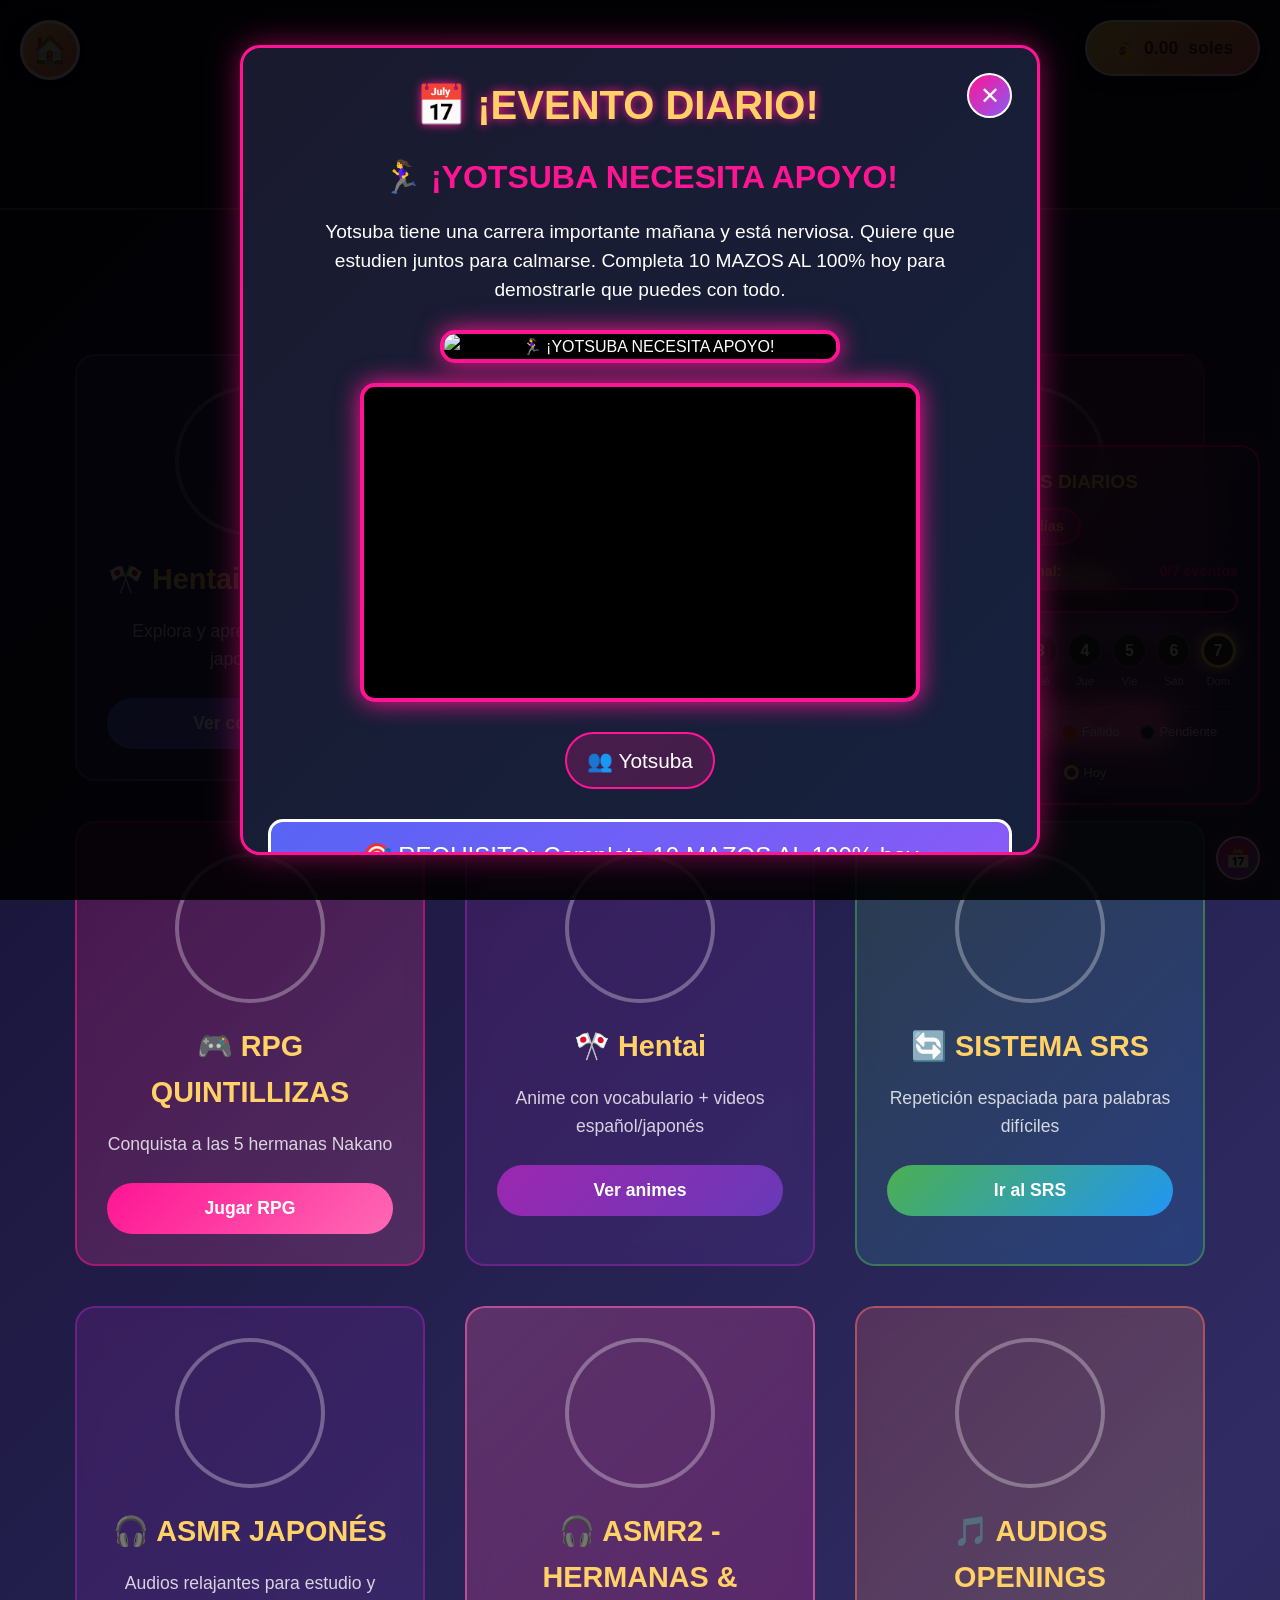
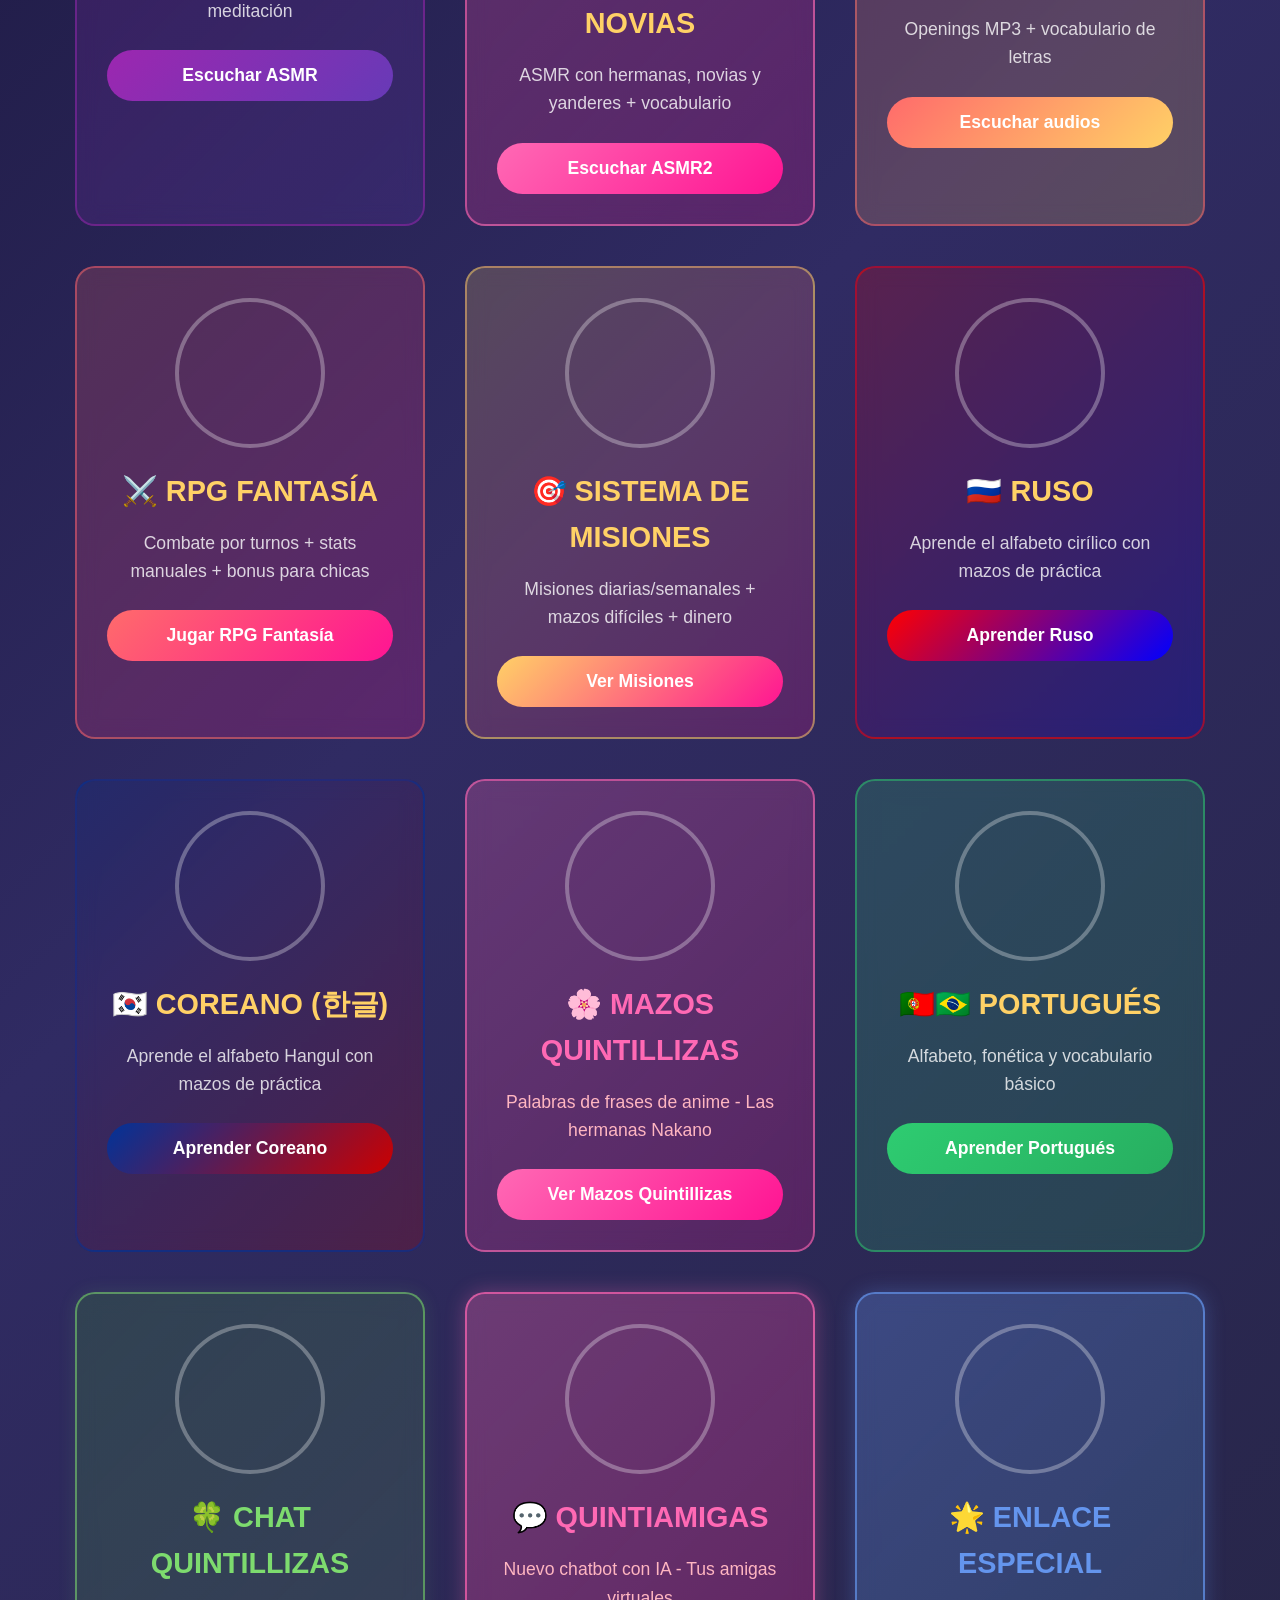
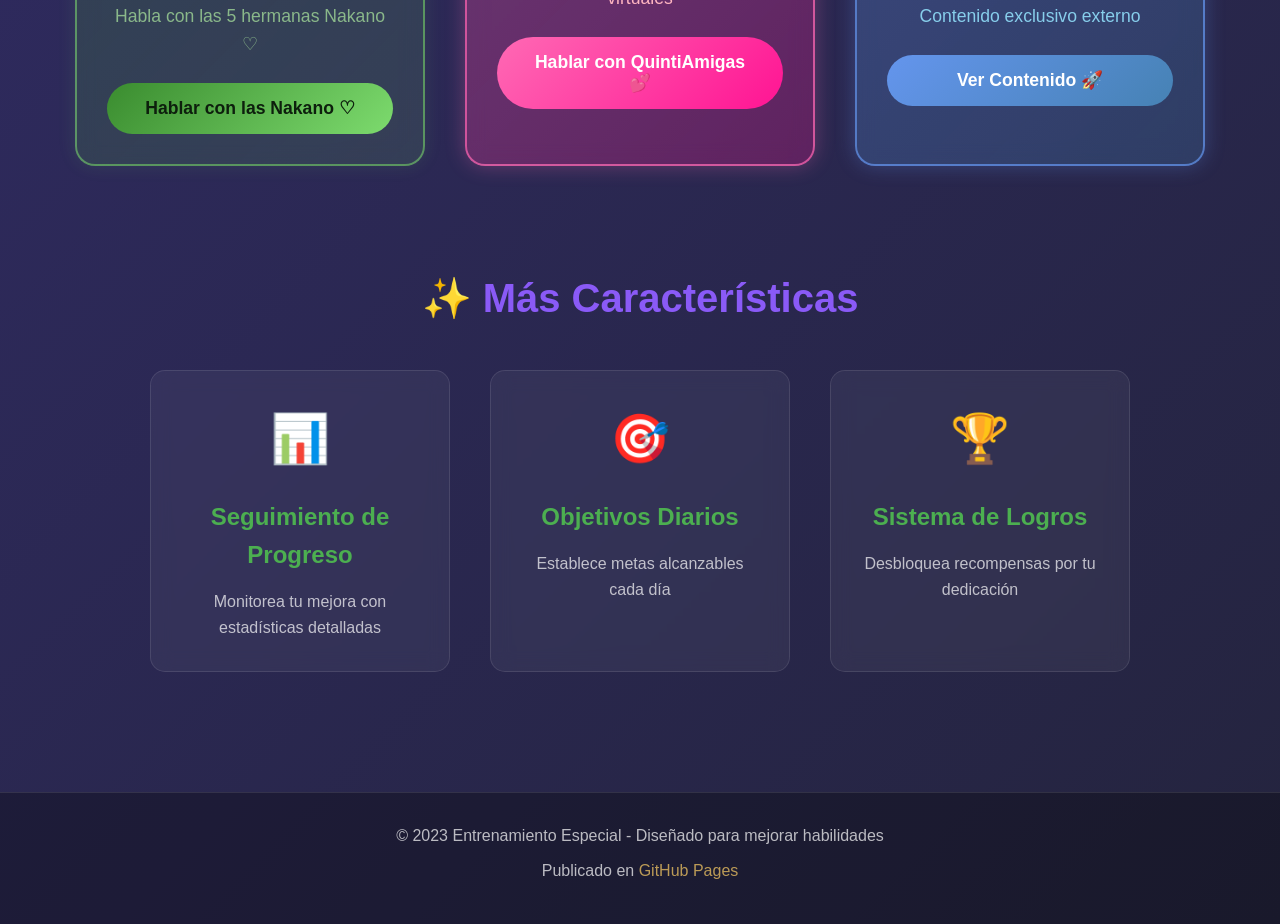
==== index.html @ b08937a0 "Agregar script galeria_data_44.js" ====
<!DOCTYPE html>
<html lang="es">
<head>
    <meta charset="UTF-8">
    <meta name="viewport" content="width=device-width, initial-scale=1.0">
    <title>QuintiCulonas</title>
    <link rel="stylesheet" href="1_style.css">
    <link rel="icon" href="data:image/svg+xml,<svg xmlns=%22http://www.w3.org/2000/svg%22 viewBox=%220 0 100 100%22><text y=%22.9em%22 font-size=%2290%22>🔥</text></svg>">
</head>

<body>
    <button id="boton-casa" class="btn-casa" onclick="volverAlInicio()" title="Volver al inicio">
        🏠
    </button>

    <header class="header">
        <h1>🔥 Quinti Culonas</h1>
        <p>Mejora tus habilidades con estas herramientas de práctica</p>
    </header>

    <section class="especial-section">
        <h2>📄 ENTRENAMIENTO ESPECIAL</h2>

        <div class="card-container">
            <!-- CARD 1 - MANGAS -->
            <div class="card card-blue" id="manga-card">
                <div class="card-img" style="background-image: url('https://pbs.twimg.com/media/G9QVihtbMAABMJl?format=jpg&name=small')"></div>
                <h3>🎌 Hentais doujinshi</h3>
                <p>Explora y aprende con cómics japoneses</p>
                <button class="card-button" onclick="cargarPaginaMangas()">Ver colección</button>
            </div>

            <!-- CARD 2 - VIDEOS -->
            <div class="card card-green">
                <div class="card-img" style="background-image: url('https://pbs.twimg.com/media/G7wkBDjWEAAPM8B?format=png&name=900x900')"></div>
                <h3>🎬 Porno</h3>
                <p>Google Drive con timestamps interactivos</p>
                <button class="card-button" onclick="cargarPaginaVideos()">Ver videos</button>
            </div>

            <!-- CARD 8 - GALERÍA -->
            <div class="card card-blue" style="background: linear-gradient(135deg, rgba(255, 20, 147, 0.2), rgba(255, 105, 180, 0.2)); border-color: rgba(255, 20, 147, 0.5);">
                <div class="card-img" style="background-image: url('https://pbs.twimg.com/media/G7fxbA5WsAAMcky?format=png&name=900x900')"></div>
                <h3>🖼️ GALERÍA</h3>
                <p>Colección de imágenes organizadas en galerías</p>
                <button class="card-button" style="background: linear-gradient(135deg, #FF1493, #FF69B4);" onclick="cargarPaginaGaleria()">
                    Ver Galerías
                </button>
            </div>

            <!-- CARD 6 - RPG QUINTILLIZAS -->
            <div class="card card-purple" style="background: linear-gradient(135deg, rgba(255, 20, 147, 0.2), rgba(255, 105, 180, 0.2)); border-color: rgba(255, 20, 147, 0.5);">
                <div class="card-img" style="background-image: url('https://images.unsplash.com/photo-1518709268805-4e9042af2176?w=400&h=400&fit=crop')"></div>
                <h3>🎮 RPG QUINTILLIZAS</h3>
                <p>Conquista a las 5 hermanas Nakano</p>
                <button class="card-button" style="background: linear-gradient(135deg, #FF1493, #FF69B4);" onclick="cargarPaginaRPG()">
                    Jugar RPG
                </button>
            </div>

            <!-- CARD 3 - ANIMES -->
            <div class="card card-purple">
                <div class="card-img" style="background-image: url('https://encrypted-tbn0.gstatic.com/images?q=tbn:ANd9GcQlyn5Y6nBQZXZj-90MIbqhFlNdbzNBrKR_pg&s')"></div>
                <h3>🎌 Hentai</h3>
                <p>Anime con vocabulario + videos español/japonés</p>
                <button class="card-button" onclick="cargarPaginaAnimes()">Ver animes</button>
            </div>

            <!-- CARD 11 - SISTEMA SRS -->
            <div class="card card-purple" style="background: linear-gradient(135deg, rgba(76, 175, 80, 0.2), rgba(33, 150, 243, 0.2)); border-color: rgba(76, 175, 80, 0.5);">
                <div class="card-img" style="background-image: url('https://images.unsplash.com/photo-1516321318423-f06f85e504b3?w=400&h=400&fit=crop')"></div>
                <h3>🔄 SISTEMA SRS</h3>
                <p>Repetición espaciada para palabras difíciles</p>
                <button class="card-button" style="background: linear-gradient(135deg, #4CAF50, #2196F3);" onclick="cargarPaginaSRS()">
                    Ir al SRS
                </button>
            </div>

            <!-- CARD 5 - ASMR ORIGINAL -->
            <div class="card card-purple" style="background: linear-gradient(135deg, rgba(156, 39, 176, 0.2), rgba(103, 58, 183, 0.2)); border-color: rgba(156, 39, 176, 0.5);">
                <div class="card-img" style="background-image: url('https://pbs.twimg.com/media/G_CpDeXXAAAoqV5?format=png&name=small')"></div>
                <h3>🎧 ASMR JAPONÉS</h3>
                <p>Audios relajantes para estudio y meditación</p>
                <button class="card-button" style="background: linear-gradient(135deg, #9C27B0, #673AB7);" onclick="cargarPaginaASMR()">
                    Escuchar ASMR
                </button>
            </div>

            <!-- ★ CARD NUEVA - ASMR2 (Hermanas/Novias) ★ -->
            <div class="card card-purple" style="background: linear-gradient(135deg, rgba(255, 105, 180, 0.25), rgba(255, 20, 147, 0.2)); border-color: rgba(255, 105, 180, 0.6);">
                <div class="card-img" style="background-image: url('https://pbs.twimg.com/media/G_CpDeXXAAAoqV5?format=png&name=small')"></div>
                <h3>🎧 ASMR2 - HERMANAS & NOVIAS</h3>
                <p>ASMR con hermanas, novias y yanderes + vocabulario</p>
                <button class="card-button" style="background: linear-gradient(135deg, #FF69B4, #FF1493);" onclick="cargarPaginaASMR2()">
                    Escuchar ASMR2
                </button>
            </div>

            <!-- CARD 4 - AUDIOS -->
            <div class="card card-green" style="background: linear-gradient(135deg, rgba(255, 107, 107, 0.2), rgba(255, 209, 102, 0.2)); border-color: rgba(255, 107, 107, 0.5);">
                <div class="card-img" style="background-image: url('https://culturageek.com.ar/wp-content/uploads/2024/07/Openings-de-anime-culturageek.com_.ar_-scaled.webp')"></div>
                <h3>🎵 AUDIOS OPENINGS</h3>
                <p>Openings MP3 + vocabulario de letras</p>
                <button class="card-button" style="background: linear-gradient(135deg, #FF6B6B, #FFD166);" onclick="cargarPaginaAudios()">
                    Escuchar audios
                </button>
            </div>

            <!-- CARD 7 - RPG FANTASÍA -->
            <div class="card card-purple" style="background: linear-gradient(135deg, rgba(255, 107, 107, 0.2), rgba(255, 20, 147, 0.2)); border-color: rgba(255, 107, 107, 0.5);">
                <div class="card-img" style="background-image: url('https://images.unsplash.com/photo-1511512578047-dfb367046420?w=400&h=400&fit=crop')"></div>
                <h3>⚔️ RPG FANTASÍA</h3>
                <p>Combate por turnos + stats manuales + bonus para chicas</p>
                <button class="card-button" style="background: linear-gradient(135deg, #FF6B6B, #FF1493);" onclick="cargarPaginaFantasiaRPG()">
                    Jugar RPG Fantasía
                </button>
            </div>

            <!-- CARD 9 - MISIONES -->
            <div class="card card-green" style="background: linear-gradient(135deg, rgba(255, 209, 102, 0.2), rgba(255, 20, 147, 0.2)); border-color: rgba(255, 209, 102, 0.5);">
                <div class="card-img" style="background-image: url('https://images.unsplash.com/photo-1536922246289-88c42f957773?w=400&h=400&fit=crop')"></div>
                <h3>🎯 SISTEMA DE MISIONES</h3>
                <p>Misiones diarias/semanales + mazos difíciles + dinero</p>
                <button class="card-button" style="background: linear-gradient(135deg, #FFD166, #FF1493);" onclick="cargarPaginaMisiones()">
                    Ver Misiones
                </button>
            </div>

            <!-- CARD 10 - RUSO -->
            <div class="card card-blue" style="background: linear-gradient(135deg, rgba(255, 0, 0, 0.2), rgba(0, 0, 255, 0.2)); border-color: rgba(255, 0, 0, 0.5);">
                <div class="card-img" style="background-image: url('https://images.unsplash.com/photo-1541701494587-cb58502866ab?w=400&h=400&fit=crop&auto=format'); background-position: center;"></div>
                <h3>🇷🇺 RUSO</h3>
                <p>Aprende el alfabeto cirílico con mazos de práctica</p>
                <button class="card-button" style="background: linear-gradient(135deg, #FF0000, #0000FF);" onclick="cargarPaginaRuso()">
                    Aprender Ruso
                </button>
            </div>

            <!-- CARD 12 - COREANO -->
            <div class="card card-blue" style="background: linear-gradient(135deg, rgba(0, 51, 153, 0.2), rgba(204, 0, 0, 0.2)); border-color: rgba(0, 51, 153, 0.5);">
                <div class="card-img" style="background-image: url('https://images.unsplash.com/photo-1570197571499-166b99f54642?w=400&h=400&fit=crop&auto=format'); background-position: center;"></div>
                <h3>🇰🇷 COREANO (한글)</h3>
                <p>Aprende el alfabeto Hangul con mazos de práctica</p>
                <button class="card-button" style="background: linear-gradient(135deg, #003399, #CC0000);" onclick="cargarPaginaCoreano()">
                    Aprender Coreano
                </button>
            </div>

            <!-- CARD 13 - COREANO QUINTILLIZAS -->
            <div class="card" style="background: linear-gradient(135deg, rgba(255, 105, 180, 0.25), rgba(255, 20, 147, 0.2)); border-color: rgba(255, 105, 180, 0.6);">
                <div class="card-img" style="background-image: url('https://pbs.twimg.com/media/G_CpDeXXAAAoqV5?format=png&name=small')"></div>
                <h3 style="color: #FF69B4;">🌸 MAZOS QUINTILLIZAS</h3>
                <p style="color: #FFB6C1;">Palabras de frases de anime - Las hermanas Nakano</p>
                <button class="card-button" style="background: linear-gradient(135deg, #FF69B4, #FF1493);" onclick="cargarPaginaQuintillizasCoreano()">
                    Ver Mazos Quintillizas
                </button>
            </div>

            <!-- CARD 14 - PORTUGUÉS -->
            <div class="card card-blue" style="background: linear-gradient(135deg, rgba(46, 204, 113, 0.2), rgba(39, 174, 96, 0.2)); border-color: rgba(46, 204, 113, 0.5);">
                <div class="card-img" style="background-image: url('https://images.unsplash.com/photo-1483729558449-99ef09a8c325?w=400&h=400&fit=crop&auto=format'); background-position: center;"></div>
                <h3>🇵🇹🇧🇷 PORTUGUÉS</h3>
                <p>Alfabeto, fonética y vocabulario básico</p>
                <button class="card-button" style="background: linear-gradient(135deg, #2ECC71, #27AE60);" onclick="cargarPaginaPortugues()">
                    Aprender Portugués
                </button>
            </div>

            <!-- ★ CARD YOTSUBA CHAT ★ -->
            <div class="card" style="background: linear-gradient(135deg, rgba(58,140,47,0.25), rgba(125,219,110,0.12)); border-color: rgba(125,219,110,0.55); box-shadow: 0 0 18px rgba(125,219,110,0.12);">
                <div class="card-img" style="background-image: url('https://raw.githubusercontent.com/SORFAR123123/XDDDDDDDDDDDDDDDDDDDDXDXDXDXDXDXD18/main/imagenes/img_1773524604135.jpg'); background-size: cover; background-position: top;"></div>
                <h3 style="color: #7ddb6e;">🍀 CHAT QUINTILLIZAS</h3>
                <p style="color: #8ab88a;">Habla con las 5 hermanas Nakano ♡</p>
                <button class="card-button" style="background: linear-gradient(135deg, #3a8c2f, #7ddb6e); color: #0d1f0d; font-weight: bold;" onclick="cargarPaginaQuintillizas()">
                    Hablar con las Nakano ♡
                </button>
            </div>

            <!-- ★ CARD QUINTIAMIGAS ★ -->
            <div class="card" style="background: linear-gradient(135deg, rgba(255, 105, 180, 0.3), rgba(255, 20, 147, 0.25)); border-color: rgba(255, 105, 180, 0.7); box-shadow: 0 0 20px rgba(255, 105, 180, 0.3);">
                <div class="card-img" style="background-image: url('https://images.unsplash.com/photo-1529156069898-49953e39b3ac?w=400&h=400&fit=crop&auto=format'); background-size: cover; background-position: center;"></div>
                <h3 style="color: #FF69B4;">💬 QUINTIAMIGAS</h3>
                <p style="color: #FFB6C1;">Nuevo chatbot con IA - Tus amigas virtuales</p>
                <button class="card-button" style="background: linear-gradient(135deg, #FF69B4, #FF1493); color: white; font-weight: bold;" onclick="cargarPaginaQuintiAmigas()">
                    Hablar con QuintiAmigas 💕
                </button>
            </div>

            <!-- ★ CARD ENLACE EXTERNO ★ -->
            <div class="card" style="background: linear-gradient(135deg, rgba(100, 149, 237, 0.3), rgba(70, 130, 180, 0.25)); border-color: rgba(100, 149, 237, 0.7); box-shadow: 0 0 20px rgba(100, 149, 237, 0.3);">
                <div class="card-img" style="background-image: url('https://images.unsplash.com/photo-1614064641938-3bbee52942c0?w=400&h=400&fit=crop&auto=format'); background-size: cover; background-position: center;"></div>
                <h3 style="color: #6495ED;">🌟 ENLACE ESPECIAL</h3>
                <p style="color: #87CEEB;">Contenido exclusivo externo</p>
                <a href="https://shaula12171f-commits11111.github.io/Nakardasputardas17/" target="_blank" style="text-decoration: none;">
                    <button class="card-button" style="background: linear-gradient(135deg, #6495ED, #4682B4); color: white; font-weight: bold; width: 100%;">
                        Ver Contenido 🚀
                    </button>
                </a>
            </div>

        </div>
    </section>

    <!-- SECCIÓN DINÁMICA -->
    <section id="manga-section" style="display: none;"></section>

    <!-- SECCIÓN DEL QUIZ -->
    <section id="quiz-section" style="display: none;"></section>

    <!-- SECCIÓN ADICIONAL -->
    <section class="additional-section">
        <h2>✨ Más Características</h2>
        <div class="features">
            <div class="feature">
                <div class="feature-icon">📊</div>
                <h3>Seguimiento de Progreso</h3>
                <p>Monitorea tu mejora con estadísticas detalladas</p>
            </div>
            <div class="feature">
                <div class="feature-icon">🎯</div>
                <h3>Objetivos Diarios</h3>
                <p>Establece metas alcanzables cada día</p>
            </div>
            <div class="feature">
                <div class="feature-icon">🏆</div>
                <h3>Sistema de Logros</h3>
                <p>Desbloquea recompensas por tu dedicación</p>
            </div>
        </div>
    </section>

    <footer class="footer">
        <p>© 2023 Entrenamiento Especial - Diseñado para mejorar habilidades</p>
        <p class="github-link">Publicado en <a href="https://pages.github.com/" target="_blank">GitHub Pages</a></p>
    </footer>

    <!-- ARCHIVOS DEL SISTEMA ORIGINALES -->
    <script src="1_imagenes.js"></script>
    <script src="1_vocabulario.js"></script>
    <script src="1_videos.js"></script>
    <script src="1_animes.js"></script>
    <script src="1_animes_vocabulario.js"></script>
    <script src="1_sistemas.js"></script>
    <script src="lectormanga.js"></script>
    <script src="1_audios.js"></script>
    <script src="1_audios_vocabulario.js"></script>
    <script src="1_asmr.js"></script>
    <script src="rpg.js"></script>
    <script src="fantasia.js"></script>
    <script src="ruso.js"></script>
    <script src="coreano.js"></script>
    <script src="coreano_quintillizas.js"></script>
    <script src="portugues.js"></script>
    <script src="galeria/galeria_engine.js"></script>
    <script src="galeria/galeria_contenedores.js"></script>
    <script src="galeria/galeria_data_1.js"></script>
    <script src="galeria/galeria_data_2.js"></script>
    <script src="galeria/galeria_data_3.js"></script>
    <script src="galeria/galeria_data_4.js"></script>
    <script src="galeria/galeria_data_5.js"></script>
    <script src="galeria/galeria_data_6.js"></script>
    <script src="galeria/galeria_data_7.js"></script>
    <script src="galeria/galeria_data_8.js"></script>
    <script src="galeria/galeria_data_9.js"></script>
    <script src="galeria/galeria_data_10.js"></script>
    <script src="galeria/galeria_data_11.js"></script>
    <script src="galeria/galeria_data_12.js"></script>
    <script src="galeria/galeria_data_13.js"></script>
    <script src="galeria/galeria_data_14.js"></script>
    <script src="galeria/galeria_data_15.js"></script>
    <script src="galeria/galeria_data_16.js"></script>
    <script src="galeria/galeria_data_17.js"></script>
    <script src="galeria/galeria_data_18.js"></script>
    <script src="galeria/galeria_data_19.js"></script>
    <script src="galeria/galeria_data_20.js"></script>
    <script src="galeria/galeria_data_21.js"></script>
    <script src="galeria/galeria_data_22.js"></script>
    <script src="galeria/galeria_data_23.js"></script>
    <script src="galeria/galeria_data_24.js"></script>
    <script src="galeria/galeria_data_25.js"></script>
    <script src="galeria/galeria_data_26.js"></script>
    <script src="galeria/galeria_data_27.js"></script>
    <script src="galeria/galeria_data_28.js"></script>
    <script src="galeria/galeria_data_29.js"></script>
    <script src="galeria/galeria_data_30.js"></script>
    <script src="galeria/galeria_data_31.js"></script>
    <script src="galeria/galeria_data_32.js"></script>
    <script src="galeria/galeria_data_33.js"></script>
    <script src="galeria/galeria_data_34.js"></script>
    <script src="galeria/galeria_data_35.js"></script>
    <script src="galeria/galeria_data_36.js"></script>
    <script src="galeria/galeria_data_37.js"></script>
    <script src="galeria/galeria_data_38.js"></script>
    <script src="galeria/galeria_data_39.js"></script>
    <script src="galeria/galeria_data_40.js"></script>
    <script src="galeria/galeria_data_41.js"></script>
    <script src="galeria/galeria_data_42.js"></script>
    <script src="galeria/galeria_data_43.js"></script>
    <script src="galeria/galeria_data_44.js"></script>
    <script src="1_eventos_diarios.js"></script>
    <script src="1_main.js"></script>

    <!-- ★ ARCHIVOS NUEVOS ASMR2 (DESPUÉS DE 1_main.js) ★ -->
    <script src="asmr2_datos.js"></script>
    <script src="asmr2_vocabulario.js"></script>
    <script src="asmr2_main.js"></script>

    <!-- ★ QUINTILLIZAS CHAT — va DESPUÉS de 1_main.js ★ -->
    <script src="QuintiImagenes.js"></script>
    <script src="locaciones.js"></script>
    <script src="eventos_aleatorios.js"></script>
    <script src="quint_prompts.js"></script>
    <script src="quintillizas.js"></script>

    <!-- ★ SISTEMA DE MENSAJES CELULAR ★ -->
    <script src="SistemaMensajesCelular.js"></script>

    <!-- ★ SISTEMA DE HORA DEL DÍA (fondos dinámicos) ★ -->
    <script src="SistemaHoraDelDia.js"></script>

    <!-- ★ QUINTILLIZAS: HISTORIAS Y ESCENARIOS ★ -->
    <script src="quint_historias_escenarios.js"></script>

    <!-- ★ NUEVAS FUNCIONES: selector de chica + sistema de memorias ★ -->
    <script src="quint_nuevas_funciones.js"></script>

</body>
</html>
---- 1_style.css ----
/* ================================================
   ESTILOS PRINCIPALES
   ================================================ */

* {
    margin: 0;
    padding: 0;
    box-sizing: border-box;
}

body {
    font-family: 'Segoe UI', Tahoma, Geneva, Verdana, sans-serif;
    background: linear-gradient(135deg, #0f0c29, #302b63, #24243e);
    color: white;
    min-height: 100vh;
    line-height: 1.6;
}

/* BOTÓN CASA (SIEMPRE VISIBLE) */
.btn-casa {
    position: fixed;
    top: 20px;
    left: 20px;
    background: linear-gradient(135deg, #FFD166, #FF6B6B);
    color: #333;
    border: none;
    width: 60px;
    height: 60px;
    border-radius: 50%;
    font-size: 1.8rem;
    cursor: pointer;
    z-index: 2000;
    box-shadow: 0 5px 15px rgba(0, 0, 0, 0.4);
    transition: all 0.3s ease;
    display: flex;
    align-items: center;
    justify-content: center;
    border: 3px solid white;
}

.btn-casa:hover {
    transform: scale(1.15) rotate(15deg);
    box-shadow: 0 8px 25px rgba(255, 107, 107, 0.6);
}

/* HEADER */
.header {
    text-align: center;
    padding: 60px 20px 30px;
    background: rgba(0, 0, 0, 0.3);
    backdrop-filter: blur(10px);
    border-bottom: 2px solid rgba(255, 209, 102, 0.3);
}

.header h1 {
    font-size: 3rem;
    margin-bottom: 10px;
    background: linear-gradient(135deg, #FFD166, #FF6B6B);
    -webkit-background-clip: text;
    -webkit-text-fill-color: transparent;
    text-shadow: 0 0 20px rgba(255, 107, 107, 0.3);
}

.header p {
    font-size: 1.2rem;
    opacity: 0.8;
    max-width: 600px;
    margin: 0 auto;
}

/* CONTADOR DE DINERO (solo en inicio) */
.dinero-inicio-container {
    position: absolute;
    top: 20px;
    right: 20px;
    background: linear-gradient(135deg, #FFD166, #FF6B6B);
    padding: 12px 25px;
    border-radius: 50px;
    font-weight: bold;
    color: #333;
    box-shadow: 0 8px 20px rgba(0, 0, 0, 0.4);
    z-index: 1000;
    display: flex;
    align-items: center;
    gap: 10px;
    font-size: 1.1rem;
    backdrop-filter: blur(15px);
    border: 2px solid white;
}

.dinero-inicio-container.hidden {
    display: none;
}

/* SECCIONES PRINCIPALES */
.especial-section {
    max-width: 1200px;
    margin: 0 auto;
    padding: 40px 20px;
    position: relative;
}

.especial-section h2 {
    text-align: center;
    font-size: 2.5rem;
    margin-bottom: 40px;
    color: #FFD166;
}

.additional-section {
    max-width: 1200px;
    margin: 0 auto;
    padding: 60px 20px;
}

.additional-section h2 {
    text-align: center;
    font-size: 2.5rem;
    margin-bottom: 40px;
    color: #8A5AF7;
}

/* CARDS PRINCIPALES */
.card-container {
    display: flex;
    justify-content: center;
    gap: 40px;
    flex-wrap: wrap;
    margin-top: 30px;
}

.card {
    background: rgba(255, 255, 255, 0.1);
    border-radius: 20px;
    padding: 30px;
    width: 350px;
    text-align: center;
    backdrop-filter: blur(10px);
    border: 2px solid rgba(255, 255, 255, 0.2);
    transition: all 0.3s ease;
    position: relative;
    overflow: hidden;
}

.card:hover {
    transform: translateY(-10px);
    border-color: #FFD166;
    box-shadow: 0 15px 30px rgba(255, 209, 102, 0.2);
}

.card-blue {
    background: linear-gradient(135deg, rgba(88, 100, 245, 0.2), rgba(138, 90, 247, 0.2));
}

.card-green {
    background: linear-gradient(135deg, rgba(76, 175, 80, 0.2), rgba(56, 142, 60, 0.2));
    border-color: rgba(76, 175, 80, 0.5);
}

.card-purple {
    background: linear-gradient(135deg, rgba(138, 90, 247, 0.2), rgba(255, 107, 107, 0.2));
}

.card-img {
    width: 150px;
    height: 150px;
    border-radius: 50%;
    margin: 0 auto 20px;
    background-size: cover;
    background-position: center;
    border: 4px solid rgba(255, 255, 255, 0.3);
}

.card h3 {
    font-size: 1.8rem;
    margin-bottom: 15px;
    color: #FFD166;
}

.card p {
    color: rgba(255, 255, 255, 0.8);
    margin-bottom: 25px;
    font-size: 1.1rem;
}

.card-button {
    background: linear-gradient(135deg, #5864F5, #8A5AF7);
    color: white;
    border: none;
    padding: 15px 30px;
    border-radius: 50px;
    font-size: 1.1rem;
    font-weight: bold;
    cursor: pointer;
    transition: all 0.3s ease;
    width: 100%;
}

.card-button:hover {
    background: linear-gradient(135deg, #8A5AF7, #FF6B6B);
    transform: scale(1.05);
}

.card-green .card-button {
    background: linear-gradient(135deg, #4CAF50, #2E7D32);
}

.card-green .card-button:hover {
    background: linear-gradient(135deg, #2E7D32, #1B5E20);
}

/* FEATURES */
.features {
    display: flex;
    justify-content: center;
    gap: 40px;
    flex-wrap: wrap;
    margin-top: 30px;
}

.feature {
    background: rgba(255, 255, 255, 0.05);
    border-radius: 15px;
    padding: 30px;
    width: 300px;
    text-align: center;
    backdrop-filter: blur(10px);
    border: 1px solid rgba(255, 255, 255, 0.1);
    transition: all 0.3s ease;
}

.feature:hover {
    transform: translateY(-5px);
    border-color: #4CAF50;
    box-shadow: 0 10px 20px rgba(76, 175, 80, 0.2);
}

.feature-icon {
    font-size: 3rem;
    margin-bottom: 20px;
    color: #4CAF50;
}

.feature h3 {
    font-size: 1.5rem;
    margin-bottom: 15px;
    color: #4CAF50;
}

.feature p {
    color: rgba(255, 255, 255, 0.7);
}

/* FOOTER */
.footer {
    text-align: center;
    padding: 30px 20px;
    background: rgba(0, 0, 0, 0.3);
    margin-top: 60px;
    border-top: 1px solid rgba(255, 255, 255, 0.1);
}

.footer p {
    margin-bottom: 10px;
    opacity: 0.7;
}

.github-link a {
    color: #FFD166;
    text-decoration: none;
}

.github-link a:hover {
    text-decoration: underline;
}

/* ================================================
   ESTILOS PARA MANGAS, VIDEOS, ANIMES Y QUIZ
   ================================================ */

/* CONTENEDORES DE MANGAS/VIDEOS/ANIMES */
.manga-contenedores {
    display: grid;
    grid-template-columns: repeat(auto-fill, minmax(300px, 1fr));
    gap: 35px;
    max-width: 1400px;
    margin: 40px auto;
    padding: 0 20px;
}

.contenedor-item {
    background: rgba(40, 40, 50, 0.9);
    border-radius: 25px;
    padding: 30px;
    text-align: center;
    cursor: pointer;
    transition: all 0.3s ease;
    border: 2px solid #5864F5;
    position: relative;
    overflow: hidden;
    min-height: 350px;
    display: flex;
    flex-direction: column;
    justify-content: space-between;
}

.contenedor-item:hover {
    transform: translateY(-10px) scale(1.02);
    border-color: #FF6B6B;
    box-shadow: 0 15px 30px rgba(88, 100, 245, 0.4);
}

.contenedor-img {
    width: 220px;
    height: 220px;
    border-radius: 50%;
    margin: 0 auto 20px;
    background-size: cover;
    background-position: center;
    border: 5px solid rgba(255, 255, 255, 0.3);
    box-shadow: 0 8px 20px rgba(0, 0, 0, 0.4);
}

.contenedor-numero {
    font-size: 2rem;
    font-weight: bold;
    margin-bottom: 15px;
    color: #FFD166;
    text-shadow: 0 2px 5px rgba(0, 0, 0, 0.3);
}

/* SUB-CONTENEDORES MÁS GRANDES */
.subcontenedores-grid {
    display: grid;
    grid-template-columns: repeat(auto-fill, minmax(280px, 1fr));
    gap: 30px;
    margin: 50px 0;
}

.subcontenedor-item {
    background: rgba(50, 50, 60, 0.9);
    border-radius: 20px;
    padding: 30px;
    text-align: center;
    cursor: pointer;
    transition: all 0.3s ease;
    border: 2px solid rgba(255, 255, 255, 0.2);
    min-height: 320px;
    display: flex;
    flex-direction: column;
    justify-content: space-between;
}

.subcontenedor-item:hover {
    background: rgba(60, 60, 70, 0.95);
    transform: scale(1.05);
    border-color: #8A5AF7;
    box-shadow: 0 12px 25px rgba(138, 90, 247, 0.3);
}

.subcontenedor-img {
    width: 180px;
    height: 180px;
    border-radius: 50%;
    margin: 0 auto 20px;
    background-size: cover;
    background-position: center;
    border: 4px solid rgba(255, 255, 255, 0.3);
    box-shadow: 0 5px 15px rgba(0, 0, 0, 0.3);
}

.subcontenedor-item h3 {
    font-size: 1.8rem;
    margin: 15px 0;
    color: #FFD166;
}

/* MAZOS MÁS GRANDES */
.mazos-container {
    display: grid;
    grid-template-columns: repeat(auto-fill, minmax(250px, 1fr));
    gap: 25px;
    margin: 40px 0;
}

.mazo-item {
    background: rgba(60, 60, 70, 0.9);
    border-radius: 18px;
    padding: 30px;
    text-align: center;
    cursor: pointer;
    transition: all 0.3s ease;
    color: white;
    font-weight: bold;
    min-height: 180px;
    display: flex;
    flex-direction: column;
    justify-content: center;
    border: 2px solid rgba(88, 100, 245, 0.6);
}

.mazo-item:hover {
    background: rgba(70, 70, 80, 0.95);
    transform: translateY(-10px) scale(1.03);
    border-color: #FF6B6B;
    box-shadow: 0 10px 20px rgba(255, 107, 107, 0.3);
}

/* ================================================
   REPRODUCTOR DE VIDEOS DRIVE - TIMESTAMPS ABAJO
   ================================================ */

.reproductor-container {
    max-width: 1000px;
    margin: 40px auto;
    background: rgba(30, 30, 40, 0.95);
    border-radius: 25px;
    padding: 40px;
    box-shadow: 0 20px 40px rgba(0, 0, 0, 0.6);
    border: 3px solid #4CAF50;
}

/* CONTROLES DE IDIOMA PARA ANIMES */
.controles-idioma {
    display: flex;
    justify-content: center;
    gap: 20px;
    margin: 25px 0;
    flex-wrap: wrap;
}

.boton-idioma {
    background: linear-gradient(135deg, #5864F5, #8A5AF7);
    color: white;
    border: none;
    padding: 15px 30px;
    border-radius: 50px;
    font-size: 1.1rem;
    font-weight: bold;
    cursor: pointer;
    transition: all 0.3s ease;
    min-width: 180px;
    display: flex;
    align-items: center;
    justify-content: center;
    gap: 10px;
}

.boton-idioma:hover {
    background: linear-gradient(135deg, #8A5AF7, #FF6B6B);
    transform: scale(1.05);
}

.boton-idioma.activo {
    background: linear-gradient(135deg, #4CAF50, #2E7D32);
    border: 3px solid #FFD166;
}

.video-wrapper {
    position: relative;
    width: 100%;
    padding-bottom: 56.25%; /* 16:9 Aspect Ratio */
    height: 0;
    overflow: hidden;
    border-radius: 15px;
    margin: 30px 0;
    box-shadow: 0 10px 30px rgba(0, 0, 0, 0.5);
}

.drive-iframe {
    position: absolute;
    top: 0;
    left: 0;
    width: 100%;
    height: 100%;
    border: none;
    border-radius: 15px;
}

/* TIMESTAMPS ABAJO DEL VIDEO */
.timestamps-container {
    background: rgba(255, 255, 255, 0.05);
    border-radius: 18px;
    padding: 25px;
    margin: 30px 0 0 0; /* Sin margen arriba */
    border-left: 5px solid #8A5AF7;
}

.timestamps-grid {
    display: grid;
    grid-template-columns: repeat(auto-fill, minmax(250px, 1fr));
    gap: 15px;
    margin-top: 20px;
}

.timestamp-item {
    background: rgba(255, 255, 255, 0.08);
    border-radius: 12px;
    padding: 20px;
    cursor: pointer;
    transition: all 0.3s ease;
    border: 1px solid rgba(255, 255, 255, 0.1);
}

.timestamp-item:hover {
    background: rgba(255, 255, 255, 0.15);
    transform: translateY(-5px);
    border-color: #4CAF50;
}

.timestamp-tiempo {
    font-size: 1.3rem;
    font-weight: bold;
    color: #FFD166;
    margin-bottom: 8px;
}

.timestamp-titulo {
    font-size: 1.1rem;
    opacity: 0.9;
}

/* CONTROLES DE VIDEO */
.video-controls {
    display: flex;
    justify-content: center;
    gap: 20px;
    margin-top: 30px;
    flex-wrap: wrap;
}

.video-btn {
    padding: 15px 30px;
    border-radius: 50px;
    border: none;
    font-size: 1.1rem;
    font-weight: bold;
    cursor: pointer;
    transition: all 0.3s ease;
    background: linear-gradient(135deg, #4CAF50, #2E7D32);
    color: white;
    min-width: 150px;
}

.video-btn:hover {
    background: linear-gradient(135deg, #2E7D32, #1B5E20);
    transform: scale(1.05);
}

/* ================================================
   QUIZ (TAMAÑO AUMENTADO)
   ================================================ */

.quiz-container {
    max-width: 900px;
    margin: 50px auto;
    background: rgba(30, 30, 40, 0.95);
    border-radius: 25px;
    padding: 50px;
    box-shadow: 0 20px 40px rgba(0, 0, 0, 0.6);
    border: 3px solid #5864F5;
}

/* PALABRA JAPONESA MÁS GRANDE Y BLANCA */
.palabra-japonesa {
    font-size: 4rem;
    text-align: center;
    margin: 40px 0 20px 0;
    color: white;
    font-weight: bold;
    text-shadow: none;
    opacity: 1;
    min-height: 120px;
    display: flex;
    align-items: center;
    justify-content: center;
}

/* ROMAJI DEBAJO DE LA PALABRA */
.romaji-debajo {
    text-align: center;
    margin: 10px 0 40px 0;
    padding: 15px;
    background: rgba(138, 90, 247, 0.1);
    border-radius: 15px;
    border: 2px solid rgba(138, 90, 247, 0.3);
}

.romaji-text {
    font-size: 2rem;
    color: #8A5AF7;
    font-weight: bold;
    opacity: 0.9;
    margin: 10px 0;
}

.opciones-grid {
    display: flex;
    flex-direction: column;
    gap: 25px;
    margin: 30px 0;
}

.opcion-fila {
    display: grid;
    grid-template-columns: 1fr 1fr;
    gap: 25px;
}

.opcion-btn {
    background: rgba(255, 255, 255, 0.1);
    border: 2px solid rgba(255, 255, 255, 0.3);
    border-radius: 15px;
    padding: 30px;
    font-size: 1.4rem;
    color: white;
    cursor: pointer;
    transition: all 0.3s ease;
    backdrop-filter: blur(10px);
    min-height: 120px;
    display: flex;
    align-items: center;
    justify-content: center;
    text-align: center;
}

.opcion-btn:hover {
    background: rgba(255, 255, 255, 0.2);
    transform: scale(1.05);
    border-color: #8A5AF7;
}

.opcion-btn.correcta {
    background: rgba(76, 175, 80, 0.9);
    border-color: #4CAF50;
}

.opcion-btn.incorrecta {
    background: rgba(244, 67, 54, 0.9);
    border-color: #F44336;
}

.romaji-container {
    text-align: center;
    margin: 20px 0 40px 0;
    padding: 20px;
    background: rgba(255, 255, 255, 0.08);
    border-radius: 15px;
    border-left: 5px solid #8A5AF7;
}

.quiz-controls {
    display: flex;
    justify-content: center;
    gap: 25px;
    margin-top: 40px;
    flex-wrap: wrap;
}

.quiz-btn {
    padding: 18px 35px;
    border-radius: 50px;
    border: none;
    font-size: 1.2rem;
    font-weight: bold;
    cursor: pointer;
    transition: all 0.3s ease;
    min-width: 180px;
}

.btn-anterior {
    background: linear-gradient(135deg, #4A90E2, #5864F5);
    color: white;
}

.btn-anterior:hover {
    background: linear-gradient(135deg, #5864F5, #8A5AF7);
    transform: scale(1.05);
    box-shadow: 0 8px 20px rgba(88, 100, 245, 0.4);
}

.btn-siguiente {
    background: linear-gradient(135deg, #4A90E2, #5864F5);
    color: white;
}

.btn-siguiente:hover {
    background: linear-gradient(135deg, #5864F5, #8A5AF7);
    transform: scale(1.05);
    box-shadow: 0 8px 20px rgba(88, 100, 245, 0.4);
}

.btn-volver {
    background: rgba(255, 255, 255, 0.15);
    color: white;
    border: 2px solid rgba(255, 255, 255, 0.4);
}

.btn-volver:hover {
    background: rgba(255, 255, 255, 0.25);
    transform: scale(1.05);
}

/* BOTÓN ATRÁS ESPECÍFICO */
.btn-atras-especifico {
    background: rgba(255, 255, 255, 0.15);
    color: white;
    border: 2px solid rgba(255, 255, 255, 0.4);
    padding: 15px 30px;
    border-radius: 50px;
    cursor: pointer;
    margin: 25px;
    display: inline-flex;
    align-items: center;
    gap: 10px;
    transition: all 0.3s ease;
    font-size: 1.2rem;
    font-weight: bold;
}

.btn-atras-especifico:hover {
    background: rgba(255, 255, 255, 0.25);
    transform: translateX(-8px) scale(1.05);
}

/* RESPONSIVE */
@media (max-width: 768px) {
    .palabra-japonesa {
        font-size: 3rem;
    }
    
    .opcion-fila {
        grid-template-columns: 1fr;
        gap: 20px;
    }
    
    .opcion-btn {
        padding: 25px;
        font-size: 1.2rem;
        min-height: 100px;
    }
    
    .quiz-container {
        padding: 30px 20px;
        margin: 20px;
    }
    
    .card-container {
        flex-direction: column;
        align-items: center;
        gap: 30px;
    }
    
    .card {
        width: 90%;
    }
    
    .subcontenedores-grid {
        grid-template-columns: repeat(auto-fill, minmax(220px, 1fr));
        gap: 20px;
    }
    
    .mazos-container {
        grid-template-columns: repeat(auto-fill, minmax(200px, 1fr));
    }
    
    .timestamps-grid {
        grid-template-columns: 1fr;
    }
    
    .video-controls, .quiz-controls {
        flex-direction: column;
        align-items: center;
    }
    
    .video-btn, .quiz-btn {
        width: 100%;
        max-width: 300px;
    }
    
    .controles-idioma {
        flex-direction: column;
        align-items: center;
    }
    
    .boton-idioma {
        width: 100%;
        max-width: 300px;
    }
}

@media (max-width: 480px) {
    .manga-contenedores {
        grid-template-columns: 1fr;
    }
    
    .palabra-japonesa {
        font-size: 2.5rem;
    }
    
    .header h1 {
        font-size: 2.2rem;
    }
    
    .especial-section h2,
    .additional-section h2 {
        font-size: 2rem;
    }
    
    .subcontenedores-grid {
        grid-template-columns: 1fr;
    }
    
    .mazos-container {
        grid-template-columns: 1fr;
    }
    
    .contenedor-img {
        width: 180px;
        height: 180px;
    }
    
    .subcontenedor-img {
        width: 150px;
        height: 150px;
    }
    
    .dinero-inicio-container {
        position: static;
        margin: 20px auto;
        width: fit-content;
    }
    
    .btn-casa {
        width: 50px;
        height: 50px;
        font-size: 1.5rem;
        top: 15px;
        left: 15px;
    }
}

/* ANIMACIONES */
@keyframes pulse {
    0% { transform: scale(1); }
    50% { transform: scale(1.05); }
    100% { transform: scale(1); }
}

@keyframes slideInDown {
    from {
        transform: translateY(-50px);
        opacity: 0;
    }
    to {
        transform: translateY(0);
        opacity: 1;
    }
}

@keyframes slideIn {
    from {
        transform: translateX(100px);
        opacity: 0;
    }
    to {
        transform: translateX(0);
        opacity: 1;
    }
}

@keyframes fadeOut {
    from {
        opacity: 1;
    }
    to {
        opacity: 0;
    }
}

/* NOTIFICACIONES */
.notificacion-dinero {
    position: fixed;
    top: 80px;
    right: 20px;
    background: linear-gradient(135deg, #FFD166, #FF6B6B);
    color: #333;
    padding: 12px 25px;
    border-radius: 50px;
    font-weight: bold;
    box-shadow: 0 5px 15px rgba(0,0,0,0.4);
    z-index: 1001;
    animation: slideIn 0.3s ease, fadeOut 0.3s ease 2s forwards;
    font-size: 1.1rem;
    border: 2px solid white;
}
/* ================================================
   ESTILOS PARA LECTOR DE MANGA
   ================================================ */

.lector-manga-container {
    position: fixed;
    top: 0;
    left: 0;
    width: 100%;
    height: 100%;
    background: linear-gradient(135deg, #0a0a1a, #1a1a2e);
    z-index: 9999;
    overflow-y: auto;
    animation: fadeIn 0.3s ease;
}

@keyframes fadeIn {
    from { opacity: 0; }
    to { opacity: 1; }
}

/* BARRA SUPERIOR */
.lector-header {
    position: sticky;
    top: 0;
    background: rgba(20, 20, 40, 0.95);
    backdrop-filter: blur(15px);
    padding: 15px 25px;
    display: flex;
    justify-content: space-between;
    align-items: center;
    border-bottom: 3px solid #8A5AF7;
    z-index: 100;
    box-shadow: 0 5px 20px rgba(0, 0, 0, 0.5);
}

.lector-btn {
    background: linear-gradient(135deg, #FF6B6B, #FFD166);
    color: #333;
    border: none;
    padding: 12px 25px;
    border-radius: 50px;
    font-weight: bold;
    cursor: pointer;
    transition: all 0.3s ease;
    font-size: 1rem;
    border: 2px solid white;
}

.lector-btn:hover {
    transform: scale(1.05);
    box-shadow: 0 5px 15px rgba(255, 107, 107, 0.4);
}

.lector-info h2 {
    color: #FFD166;
    font-size: 1.5rem;
    margin-bottom: 5px;
    text-align: center;
}

.lector-info p {
    color: rgba(255, 255, 255, 0.8);
    font-size: 1.1rem;
    text-align: center;
}

.lector-metadata {
    display: flex;
    gap: 15px;
    color: rgba(255, 255, 255, 0.7);
    font-size: 0.9rem;
}

/* VISOR DE MANGA */
.visor-manga {
    max-width: 1200px;
    margin: 20px auto;
    padding: 0 20px;
}

.manga-imagen-container {
    position: relative;
    background: rgba(0, 0, 0, 0.5);
    border-radius: 10px;
    overflow: hidden;
    min-height: 500px;
    max-height: calc(100vh - 200px);
    box-shadow: 0 15px 35px rgba(0, 0, 0, 0.6);
    border: 3px solid rgba(255, 255, 255, 0.1);
    margin-bottom: 80px;
}

.manga-imagen {
    width: 100%;
    height: auto;
    display: block;
    transition: opacity 0.5s ease;
}

.manga-cargando {
    position: absolute;
    top: 0;
    left: 0;
    width: 100%;
    height: 100%;
    display: flex;
    flex-direction: column;
    justify-content: center;
    align-items: center;
    background: rgba(0, 0, 0, 0.8);
    color: white;
    font-size: 1.2rem;
}

.spinner {
    width: 50px;
    height: 50px;
    border: 5px solid rgba(255, 255, 255, 0.2);
    border-top: 5px solid #8A5AF7;
    border-radius: 50%;
    animation: spin 1s linear infinite;
    margin-bottom: 20px;
}

@keyframes spin {
    0% { transform: rotate(0deg); }
    100% { transform: rotate(360deg); }
}

/* CONTROLES FLOTANTES - REMOVIDO, AHORA INTEGRADO EN MENU-INFERIOR */
.controles-flotantes {
    display: none;
}

.control-btn {
    background: linear-gradient(135deg, #5864F5, #8A5AF7);
    color: white;
    border: none;
    padding: 12px 25px;
    border-radius: 50px;
    font-weight: bold;
    cursor: pointer;
    transition: all 0.3s ease;
    min-width: 120px;
}

.control-btn:hover:not(:disabled) {
    background: linear-gradient(135deg, #8A5AF7, #FF6B6B);
    transform: scale(1.05);
}

.control-btn:disabled {
    opacity: 0.5;
    cursor: not-allowed;
}

.contador-pagina {
    color: #FFD166;
    font-weight: bold;
    font-size: 1.3rem;
    min-width: 100px;
    text-align: center;
    background: rgba(255, 255, 255, 0.1);
    padding: 8px 15px;
    border-radius: 8px;
    border: 1px solid rgba(255, 209, 102, 0.3);
}

/* MENÚ INFERIOR */
.menu-inferior {
    display: flex;
    justify-content: center;
    align-items: center;
    gap: 15px;
    margin: 30px 0;
    flex-wrap: wrap;
    background: rgba(20, 20, 40, 0.95);
    backdrop-filter: blur(10px);
    padding: 15px 30px;
    border-radius: 15px;
    border: 2px solid #8A5AF7;
    box-shadow: 0 5px 20px rgba(0, 0, 0, 0.5);
}

.menu-btn {
    background: rgba(255, 255, 255, 0.1);
    color: white;
    border: 1px solid rgba(255, 255, 255, 0.3);
    padding: 10px 20px;
    border-radius: 8px;
    cursor: pointer;
    transition: all 0.3s ease;
    font-size: 0.9rem;
}

.menu-btn:hover:not(:disabled) {
    background: rgba(255, 255, 255, 0.2);
    transform: translateY(-3px);
}

.menu-btn:disabled {
    opacity: 0.4;
    cursor: not-allowed;
}

.menu-select {
    background: rgba(255, 255, 255, 0.1);
    color: white;
    border: 1px solid #8A5AF7;
    padding: 10px 15px;
    border-radius: 8px;
    cursor: pointer;
    min-width: 150px;
}

.menu-select option {
    background: #1a1a2e;
    color: white;
}

/* DESCRIPCIÓN */
.manga-descripcion {
    background: rgba(255, 255, 255, 0.05);
    border-radius: 15px;
    padding: 25px;
    margin: 30px 0;
    border-left: 5px solid #4CAF50;
}

.manga-descripcion p {
    color: rgba(255, 255, 255, 0.8);
    line-height: 1.6;
    margin-bottom: 10px;
}

.manga-aviso {
    color: #FFD166 !important;
    font-size: 0.9rem;
    font-style: italic;
    margin-top: 15px !important;
}

/* SALTOS DE CAPÍTULOS */
.saltos-capitulos {
    background: rgba(255, 255, 255, 0.05);
    border-radius: 15px;
    padding: 25px;
    margin: 30px 0;
    border-left: 5px solid #8A5AF7;
}

.saltos-capitulos h3 {
    color: white;
    margin-bottom: 20px;
    font-size: 1.2rem;
}

.botones-saltos {
    display: flex;
    flex-wrap: wrap;
    gap: 10px;
}

.btn-salto-capitulo {
    background: rgba(138, 90, 247, 0.3);
    color: white;
    border: 1px solid #8A5AF7;
    padding: 12px 20px;
    border-radius: 8px;
    cursor: pointer;
    transition: all 0.3s ease;
    font-size: 0.95rem;
    font-weight: 500;
}

.btn-salto-capitulo:hover {
    background: rgba(138, 90, 247, 0.5);
    transform: translateY(-3px);
    box-shadow: 0 5px 15px rgba(138, 90, 247, 0.4);
}

/* RESPONSIVE PARA LECTOR */
@media (max-width: 768px) {
    .lector-header {
        flex-direction: column;
        gap: 15px;
        text-align: center;
        padding: 15px;
    }
    
    .controles-flotantes {
        display: none;
    }
    
    .control-btn {
        padding: 10px 15px;
        min-width: 100px;
        font-size: 0.9rem;
    }
    
    .menu-inferior {
        gap: 10px;
        flex-wrap: wrap;
    }
    
    .menu-btn, .menu-select {
        font-size: 0.8rem;
        padding: 8px 12px;
    }
    
    .manga-imagen-container {
        min-height: 300px;
    }
}

@media (max-width: 480px) {
    .controles-flotantes {
        display: none;
    }
    
    .control-btn {
        padding: 10px 12px;
        min-width: 80px;
        font-size: 0.85rem;
    }
    
    .menu-inferior {
        flex-direction: column;
        align-items: center;
    }
    
    .menu-btn, .menu-select {
        width: 100%;
        max-width: 250px;
    }
}
/* ================================================
   ESTILOS PARA REPRODUCTOR DE AUDIO
   ================================================ */

.reproductor-audio-container {
    max-width: 800px;
    margin: 40px auto;
    background: rgba(30, 30, 40, 0.95);
    border-radius: 25px;
    padding: 40px;
    box-shadow: 0 20px 40px rgba(0, 0, 0, 0.6);
    border: 3px solid #FF6B6B;
}

.reproductor-audio-container h2 {
    text-align: center;
    color: #FFD166;
    margin-bottom: 10px;
}

.audio-info-grid {
    display: grid;
    grid-template-columns: repeat(auto-fit, minmax(200px, 1fr));
    gap: 15px;
    margin: 20px 0;
}

.audio-info-item {
    background: rgba(255, 255, 255, 0.08);
    padding: 15px;
    border-radius: 10px;
    text-align: center;
}

.audio-info-label {
    color: #FF6B6B;
    font-size: 0.9rem;
    margin-bottom: 5px;
}

.audio-info-value {
    font-weight: bold;
    font-size: 1.1rem;
}

/* Reproductor de audio Drive */
.audio-drive-iframe {
    width: 100%;
    height: 100px;
    border: none;
    border-radius: 10px;
    background: rgba(0, 0, 0, 0.5);
}
/* Añade después de .card-green en 1_style.css */
.card-purple {
    background: linear-gradient(135deg, rgba(156, 39, 176, 0.2), rgba(103, 58, 183, 0.2));
    border-color: rgba(156, 39, 176, 0.5);
}

.card-purple .card-button {
    background: linear-gradient(135deg, #9C27B0, #673AB7);
}

.card-purple .card-button:hover {
    background: linear-gradient(135deg, #673AB7, #4A148C);
}

/* Para el botón ASMR específico en las cards de contenedores */
.card-button-asmr {
    background: linear-gradient(135deg, #9C27B0, #673AB7) !important;
    border: 2px solid rgba(156, 39, 176, 0.5) !important;
}

.card-button-asmr:hover {
    background: linear-gradient(135deg, #673AB7, #4A148C) !important;
}
/* ================================================
   ESTILOS PARA RPG QUINTILLIZAS
   ================================================ */

/* Personaje cards */
.personaje-card {
    background: rgba(50, 50, 70, 0.9);
    border-radius: 20px;
    padding: 25px;
    text-align: center;
    cursor: pointer;
    transition: all 0.3s ease;
    border: 2px solid;
    min-height: 280px;
    display: flex;
    flex-direction: column;
    justify-content: space-between;
}

.personaje-card:hover {
    transform: translateY(-8px) scale(1.03);
    box-shadow: 0 15px 30px rgba(0, 0, 0, 0.4);
}

/* Colores específicos por personaje */
.personaje-ichika { border-color: #FF6B8B; }
.personaje-nino { border-color: #FFB347; }
.personaje-miku { border-color: #6A5ACD; }
.personaje-yotsuba { border-color: #4CAF50; }
.personaje-itsuki { border-color: #FFD166; }
/* Estilos para RPG Fantasía */
.enemigo-card:hover {
    transform: translateY(-5px) scale(1.05);
    box-shadow: 0 10px 20px rgba(255, 107, 107, 0.3);
}

.stat-btn {
    width: 35px;
    height: 35px;
    border: none;
    border-radius: 50%;
    color: white;
    font-weight: bold;
    font-size: 1.2rem;
    cursor: pointer;
    transition: all 0.2s ease;
}

.stat-btn:hover {
    transform: scale(1.1);
    box-shadow: 0 5px 10px rgba(0,0,0,0.3);
}

.notificacion-fantasia {
    animation: slideIn 0.3s ease, fadeOut 0.3s ease 2.5s forwards;
}

/* Barra de scroll personalizada */
::-webkit-scrollbar {
    width: 10px;
}

::-webkit-scrollbar-track {
    background: rgba(255, 255, 255, 0.1);
    border-radius: 10px;
}

::-webkit-scrollbar-thumb {
    background: linear-gradient(135deg, #FF6B6B, #FF1493);
    border-radius: 10px;
}

::-webkit-scrollbar-thumb:hover {
    background: linear-gradient(135deg, #FF1493, #FF6B6B);
}
/* ================================================
   ESTILOS PARA GALERÍA
   ================================================ */

.imagenes-grid {
    display: grid;
    grid-template-columns: repeat(auto-fill, minmax(300px, 1fr));
    gap: 20px;
    margin-top: 30px;
    padding: 20px;
    background: rgba(0, 0, 0, 0.05);
    border-radius: 15px;
}

.imagen-item {
    background: white;
    border-radius: 10px;
    overflow: hidden;
    box-shadow: 0 4px 15px rgba(0, 0, 0, 0.1);
    transition: transform 0.3s ease;
}

.imagen-item:hover {
    transform: translateY(-5px);
    box-shadow: 0 8px 25px rgba(0, 0, 0, 0.15);
}

.imagen-container {
    position: relative;
    width: 100%;
    height: 250px;
    overflow: hidden;
}

.imagen-container img {
    width: 100%;
    height: 100%;
    object-fit: cover;
    transition: transform 0.3s ease;
}

.imagen-container:hover img {
    transform: scale(1.05);
}

.imagen-overlay {
    position: absolute;
    top: 0;
    left: 0;
    width: 100%;
    height: 100%;
    background: rgba(0, 0, 0, 0.5);
    display: flex;
    justify-content: center;
    align-items: center;
    opacity: 0;
    transition: opacity 0.3s ease;
}

.imagen-container:hover .imagen-overlay {
    opacity: 1;
}

.btn-expand {
    background: linear-gradient(135deg, #4285F4, #34A853);
    color: white;
    border: none;
    padding: 10px 20px;
    border-radius: 5px;
    cursor: pointer;
    font-size: 14px;
    transition: background 0.3s ease;
}

.btn-expand:hover {
    background: linear-gradient(135deg, #3367D6, #2E7D32);
}

.imagen-desc {
    padding: 15px;
    text-align: center;
    font-size: 14px;
    color: #666;
    margin: 0;
}

.no-imagenes {
    text-align: center;
    padding: 40px;
    color: #888;
    font-size: 18px;
    grid-column: 1 / -1;
}

/* Modal para imágenes expandidas */
.imagen-modal {
    position: fixed;
    top: 0;
    left: 0;
    width: 100%;
    height: 100%;
    background: rgba(0, 0, 0, 0.95);
    display: flex;
    justify-content: center;
    align-items: center;
    z-index: 1000;
    animation: fadeIn 0.3s ease;
}

@keyframes fadeIn {
    from { opacity: 0; }
    to { opacity: 1; }
}

.imagen-modal img {
    max-width: 90%;
    max-height: 90%;
    border-radius: 10px;
    box-shadow: 0 10px 40px rgba(0, 0, 0, 0.5);
}

/* Botón de volver en galería */
.btn-back {
    background: linear-gradient(135deg, #FF6B6B, #FF8E53);
    color: white;
    border: none;
    padding: 10px 20px;
    border-radius: 5px;
    cursor: pointer;
    font-size: 14px;
    margin-bottom: 20px;
    transition: background 0.3s ease;
}

.btn-back:hover {
    background: linear-gradient(135deg, #FF4757, #FF7F50);
}

/* Estilo para tarjeta de galería en la página principal */
.card-container .card:nth-child(8) .card-img {
    background-image: url('https://images.unsplash.com/photo-1518709268805-4e9042af2176?w=400&h=400&fit=crop');
}

/* ================================================
   ZOOM CON ARRASTRE PARA MANGA
   ================================================ */

/* Contenedor de imagen con scroll para zoom */
.manga-imagen-container {
    position: relative;
    overflow: auto;
    background: rgba(0, 0, 0, 0.5);
    border-radius: 10px;
    min-height: 500px;
    box-shadow: 0 15px 35px rgba(0, 0, 0, 0.6);
    border: 3px solid rgba(255, 255, 255, 0.1);
    cursor: grab;
}

.manga-imagen-container:active {
    cursor: grabbing;
}

/* Imagen del manga */
.manga-imagen {
    width: 100%;
    height: auto;
    display: block;
    transition: transform 0.3s ease;
    cursor: zoom-in;
    user-select: none;
    -webkit-user-drag: none;
}

/* Estados de zoom CON CENTRO EN CURSOR */
.manga-imagen.zoom-2x {
    transform: scale(2);
    cursor: grab;
    transform-origin: 0 0;
    width: 200%;
    height: auto;
    min-width: 100%;
}

.manga-imagen.zoom-3x {
    transform: scale(3);
    cursor: grab;
    transform-origin: 0 0;
    width: 300%;
    height: auto;
    min-width: 100%;
}

.manga-imagen.zoom-4x {
    transform: scale(4);
    cursor: grab;
    transform-origin: 0 0;
    width: 400%;
    height: auto;
    min-width: 100%;
}

/* Indicador de zoom */
.zoom-level {
    position: fixed;
    top: 100px;
    right: 20px;
    background: rgba(0, 0, 0, 0.8);
    color: white;
    padding: 10px 15px;
    border-radius: 20px;
    font-size: 0.9rem;
    z-index: 1001;
    border: 2px solid #FFD166;
    display: none;
}

/* Botón de reset zoom */
.reset-zoom-btn {
    position: fixed;
    top: 150px;
    right: 20px;
    background: linear-gradient(135deg, #FF6B6B, #FFD166);
    color: #333;
    border: none;
    width: 50px;
    height: 50px;
    border-radius: 50%;
    font-size: 1.5rem;
    cursor: pointer;
    z-index: 1001;
    box-shadow: 0 5px 15px rgba(0, 0, 0, 0.4);
    transition: all 0.3s ease;
    display: flex;
    align-items: center;
    justify-content: center;
    display: none;
}

.reset-zoom-btn:hover {
    transform: scale(1.2);
    background: linear-gradient(135deg, #FFD166, #FF6B6B);
}

/* Mensaje de ayuda para arrastre */
.zoom-help {
    position: absolute;
    bottom: 20px;
    left: 50%;
    transform: translateX(-50%);
    background: rgba(0, 0, 0, 0.7);
    color: white;
    padding: 10px 20px;
    border-radius: 20px;
    font-size: 0.9rem;
    z-index: 100;
    border: 2px solid #8A5AF7;
    display: none;
}
/* ================================================
   ESTILOS PARA SISTEMA SRS (Spaced Repetition System)
   ================================================ */

/* BOTÓN SRS INICIAR */
.boton-srs-iniciar {
    background: linear-gradient(135deg, #4CAF50, #2196F3);
    color: white;
    border: none;
    padding: 20px 40px;
    border-radius: 50px;
    font-size: 1.3rem;
    font-weight: bold;
    cursor: pointer;
    transition: all 0.3s ease;
    min-width: 300px;
    box-shadow: 0 10px 25px rgba(33, 150, 243, 0.4);
    border: 3px solid rgba(255, 255, 255, 0.3);
    margin: 10px;
}

.boton-srs-iniciar:hover:not([disabled]) {
    background: linear-gradient(135deg, #2196F3, #4CAF50);
    transform: scale(1.05);
    box-shadow: 0 15px 35px rgba(33, 150, 243, 0.6);
}

.boton-srs-iniciar[disabled] {
    background: linear-gradient(135deg, #666, #888);
    cursor: not-allowed;
    opacity: 0.7;
}

/* ITEMS DE PALABRA SRS */
.palabra-srs-item {
    background: rgba(255, 255, 255, 0.05);
    border-radius: 15px;
    padding: 20px;
    margin-bottom: 15px;
    transition: all 0.3s ease;
    border: 2px solid rgba(255, 255, 255, 0.1);
}

.palabra-srs-item:hover {
    background: rgba(255, 255, 255, 0.08);
    transform: translateY(-5px);
    border-color: #4CAF50;
    box-shadow: 0 10px 20px rgba(76, 175, 80, 0.2);
}

/* BOTONES DE ACCIÓN SRS */
.btn-srs-accion {
    background: rgba(255, 255, 255, 0.1);
    color: white;
    border: 1px solid rgba(255, 255, 255, 0.3);
    padding: 8px 16px;
    border-radius: 8px;
    font-size: 0.9rem;
    cursor: pointer;
    transition: all 0.3s ease;
}

.btn-srs-accion:hover {
    transform: scale(1.05);
    box-shadow: 0 5px 10px rgba(0, 0, 0, 0.3);
}

/* BOTÓN MAZO DIFÍCIL */
.boton-mazo-dificil {
    background: linear-gradient(135deg, #FF9800, #FF5722);
    color: white;
    border: none;
    padding: 20px 40px;
    border-radius: 50px;
    font-size: 1.3rem;
    font-weight: bold;
    cursor: pointer;
    transition: all 0.3s ease;
    min-width: 300px;
    box-shadow: 0 10px 25px rgba(255, 152, 0, 0.4);
    border: 3px solid rgba(255, 255, 255, 0.3);
    margin: 10px;
}

.boton-mazo-dificil:hover:not([disabled]) {
    background: linear-gradient(135deg, #FF5722, #FF9800);
    transform: scale(1.05);
    box-shadow: 0 15px 35px rgba(255, 152, 0, 0.6);
}

.boton-mazo-dificil[disabled] {
    background: linear-gradient(135deg, #666, #888);
    cursor: not-allowed;
    opacity: 0.7;
}

/* NIVELES SRS */
.nivel-srs {
    display: inline-block;
    padding: 4px 12px;
    border-radius: 20px;
    font-size: 0.8rem;
    font-weight: bold;
    margin-left: 10px;
}

.nivel-0 { background: rgba(244, 67, 54, 0.3); color: #F44336; border: 1px solid #F44336; }
.nivel-1 { background: rgba(255, 152, 0, 0.3); color: #FF9800; border: 1px solid #FF9800; }
.nivel-2 { background: rgba(33, 150, 243, 0.3); color: #2196F3; border: 1px solid #2196F3; }
.nivel-3 { background: rgba(76, 175, 80, 0.3); color: #4CAF50; border: 1px solid #4CAF50; }
.nivel-4 { background: rgba(156, 39, 176, 0.3); color: #9C27B0; border: 1px solid #9C27B0; }
.nivel-5 { background: rgba(255, 193, 7, 0.3); color: #FFC107; border: 1px solid #FFC107; }

/* ESTADÍSTICAS SRS */
.srs-estadisticas-grid {
    display: grid;
    grid-template-columns: repeat(auto-fit, minmax(180px, 1fr));
    gap: 20px;
    margin: 25px 0;
}

.srs-estadistica-item {
    background: rgba(255, 255, 255, 0.05);
    border-radius: 15px;
    padding: 20px;
    text-align: center;
    border: 2px solid rgba(255, 255, 255, 0.1);
    transition: all 0.3s ease;
}

.srs-estadistica-item:hover {
    border-color: #4CAF50;
    transform: translateY(-5px);
}

.srs-estadistica-numero {
    font-size: 2.5rem;
    font-weight: bold;
    margin-bottom: 10px;
    color: #FFD166;
}

.srs-estadistica-label {
    font-size: 0.9rem;
    opacity: 0.8;
    text-transform: uppercase;
    letter-spacing: 1px;
}

/* BOTONES DE CALIDAD SRS */
.boton-calidad {
    padding: 15px 25px;
    border-radius: 50px;
    border: none;
    font-size: 1.1rem;
    font-weight: bold;
    cursor: pointer;
    transition: all 0.3s ease;
    margin: 5px;
    min-width: 150px;
    box-shadow: 0 5px 15px rgba(0, 0, 0, 0.3);
}

.boton-calidad:hover {
    transform: scale(1.05);
    box-shadow: 0 8px 20px rgba(0, 0, 0, 0.4);
}

/* Colores específicos para niveles de dificultad */
.calidad-0 {
    background: linear-gradient(135deg, #F44336, #D32F2F);
    color: white;
}

.calidad-1 {
    background: linear-gradient(135deg, #FF9800, #F57C00);
    color: white;
}

.calidad-2 {
    background: linear-gradient(135deg, #FFC107, #FFA000);
    color: #333;
}

.calidad-3 {
    background: linear-gradient(135deg, #4CAF50, #388E3C);
    color: white;
}

.calidad-4 {
    background: linear-gradient(135deg, #2196F3, #1976D2);
    color: white;
}

/* PROGRESO SRS */
.srs-progreso-barra {
    height: 10px;
    background: rgba(255, 255, 255, 0.1);
    border-radius: 5px;
    overflow: hidden;
    margin: 10px 0;
}

.srs-progreso-llenado {
    height: 100%;
    background: linear-gradient(135deg, #4CAF50, #8BC34A);
    border-radius: 5px;
    transition: width 0.5s ease;
}

/* INTERVALOS SRS */
.srs-intervalo {
    display: inline-flex;
    align-items: center;
    gap: 8px;
    background: rgba(33, 150, 243, 0.2);
    padding: 8px 15px;
    border-radius: 20px;
    font-size: 0.9rem;
    margin: 5px;
}

.srs-intervalo-activo {
    background: rgba(76, 175, 80, 0.3);
    border: 2px solid #4CAF50;
}

/* NOTIFICACIONES SRS */
.notificacion-srs {
    position: fixed;
    top: 150px;
    right: 20px;
    background: linear-gradient(135deg, #4CAF50, #2196F3);
    color: white;
    padding: 15px 25px;
    border-radius: 50px;
    font-weight: bold;
    box-shadow: 0 8px 25px rgba(0, 0, 0, 0.4);
    z-index: 1002;
    animation: slideInSRS 0.3s ease, fadeOutSRS 0.3s ease 2s forwards;
    font-size: 1rem;
    border: 3px solid white;
    max-width: 400px;
    text-align: center;
}

@keyframes slideInSRS {
    from {
        transform: translateX(100px);
        opacity: 0;
    }
    to {
        transform: translateX(0);
        opacity: 1;
    }
}

@keyframes fadeOutSRS {
    from { opacity: 1; }
    to { opacity: 0; }
}

/* RESPONSIVE SRS */
@media (max-width: 768px) {
    .boton-srs-iniciar,
    .boton-mazo-dificil {
        min-width: 250px;
        padding: 15px 30px;
        font-size: 1.1rem;
    }
    
    .srs-estadisticas-grid {
        grid-template-columns: repeat(auto-fit, minmax(140px, 1fr));
        gap: 15px;
    }
    
    .srs-estadistica-numero {
        font-size: 2rem;
    }
    
    .notificacion-srs {
        max-width: 300px;
        font-size: 0.9rem;
        padding: 12px 20px;
    }
}

@media (max-width: 480px) {
    .boton-srs-iniciar,
    .boton-mazo-dificil {
        width: 100%;
        min-width: unset;
        max-width: 300px;
    }
    
    .boton-calidad {
        min-width: 120px;
        padding: 12px 20px;
        font-size: 1rem;
    }
    
    .srs-estadisticas-grid {
        grid-template-columns: 1fr 1fr;
    }
    
    .palabra-srs-item {
        padding: 15px;
    }
}

/* ANIMACIONES ESPECIALES PARA SRS */
@keyframes pulseSRS {
    0% { transform: scale(1); }
    50% { transform: scale(1.05); }
    100% { transform: scale(1); }
}

.srs-completado {
    animation: pulseSRS 1s ease infinite;
    border-color: #4CAF50 !important;
    box-shadow: 0 0 20px rgba(76, 175, 80, 0.5);
}

/* BADGE PARA PALABRAS PENDIENTES */
.srs-pendiente-badge {
    position: absolute;
    top: -10px;
    right: -10px;
    background: linear-gradient(135deg, #FF9800, #FF5722);
    color: white;
    width: 25px;
    height: 25px;
    border-radius: 50%;
    display: flex;
    align-items: center;
    justify-content: center;
    font-size: 0.8rem;
    font-weight: bold;
    box-shadow: 0 3px 10px rgba(255, 152, 0, 0.5);
}

/* TIMER SRS */
.srs-timer {
    display: inline-flex;
    align-items: center;
    gap: 5px;
    font-size: 0.9rem;
    color: #FFD166;
    background: rgba(0, 0, 0, 0.3);
    padding: 5px 10px;
    border-radius: 15px;
    margin-left: 10px;
}
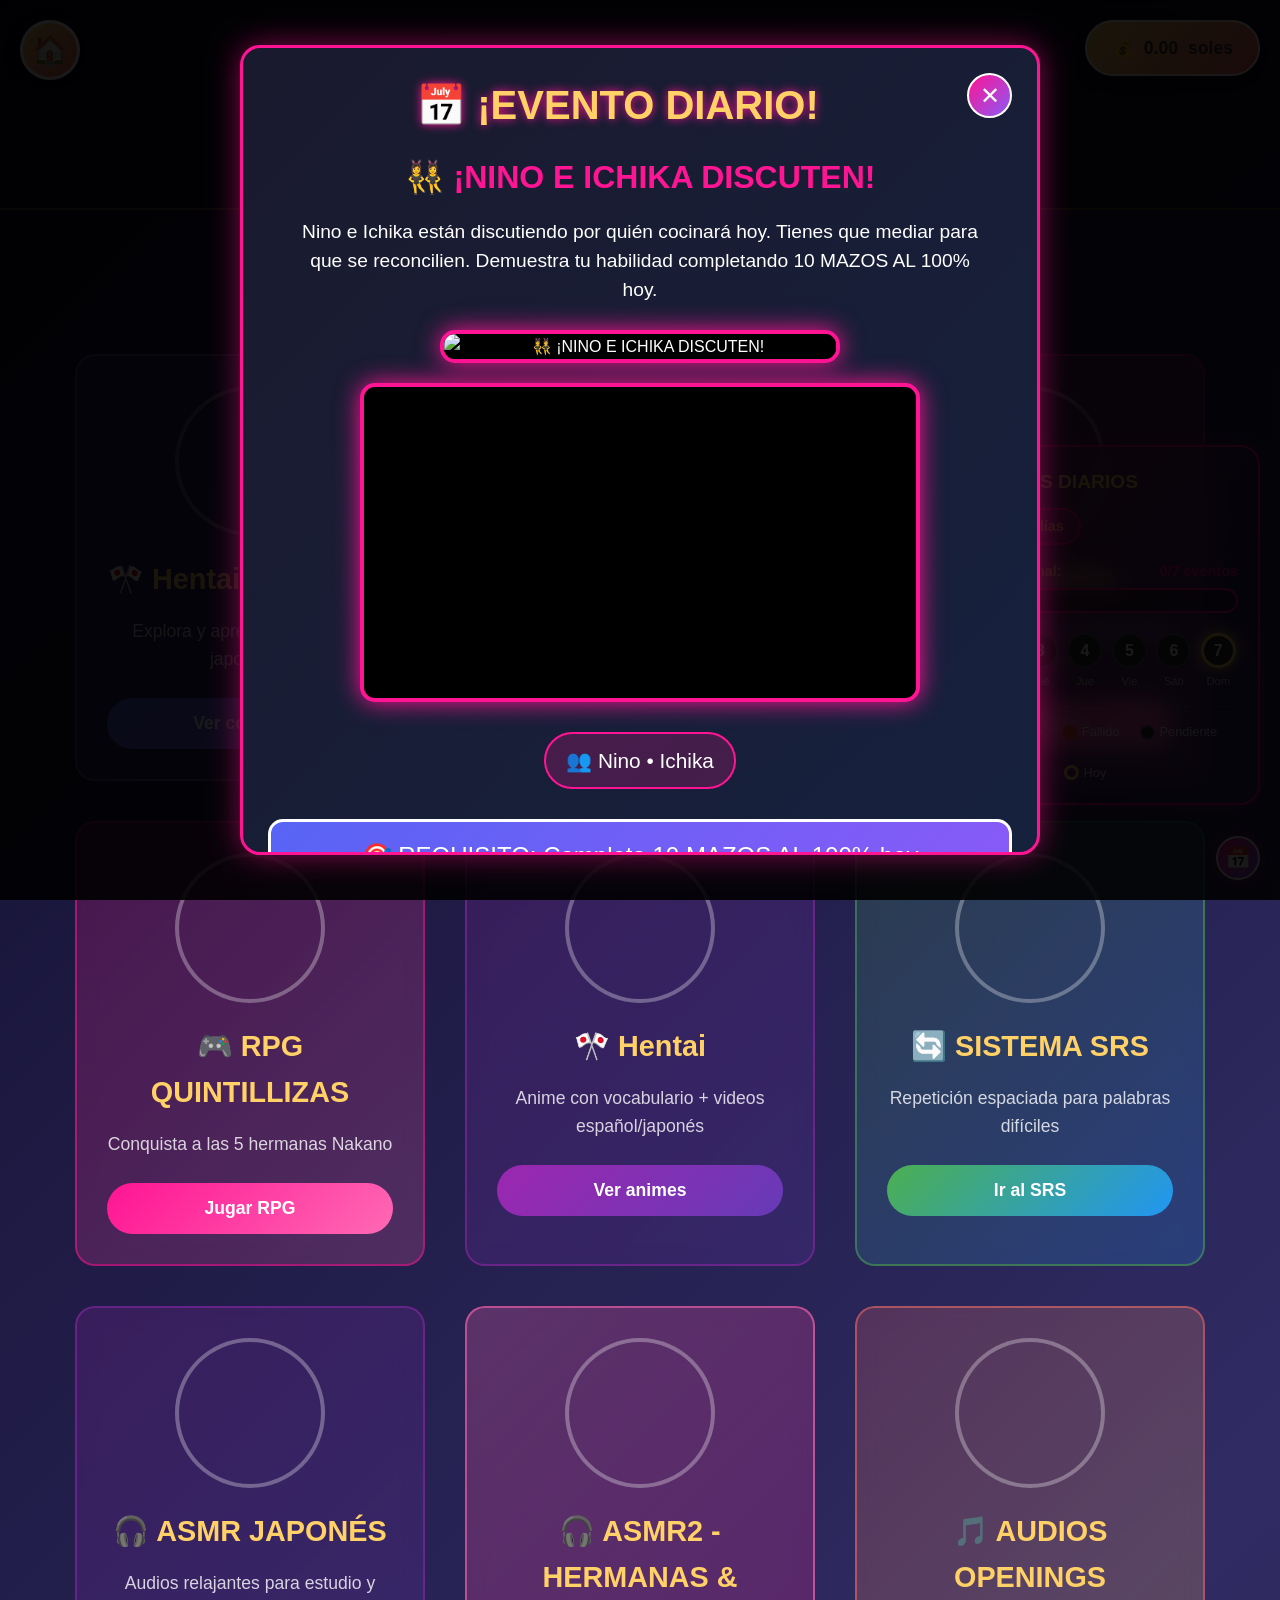
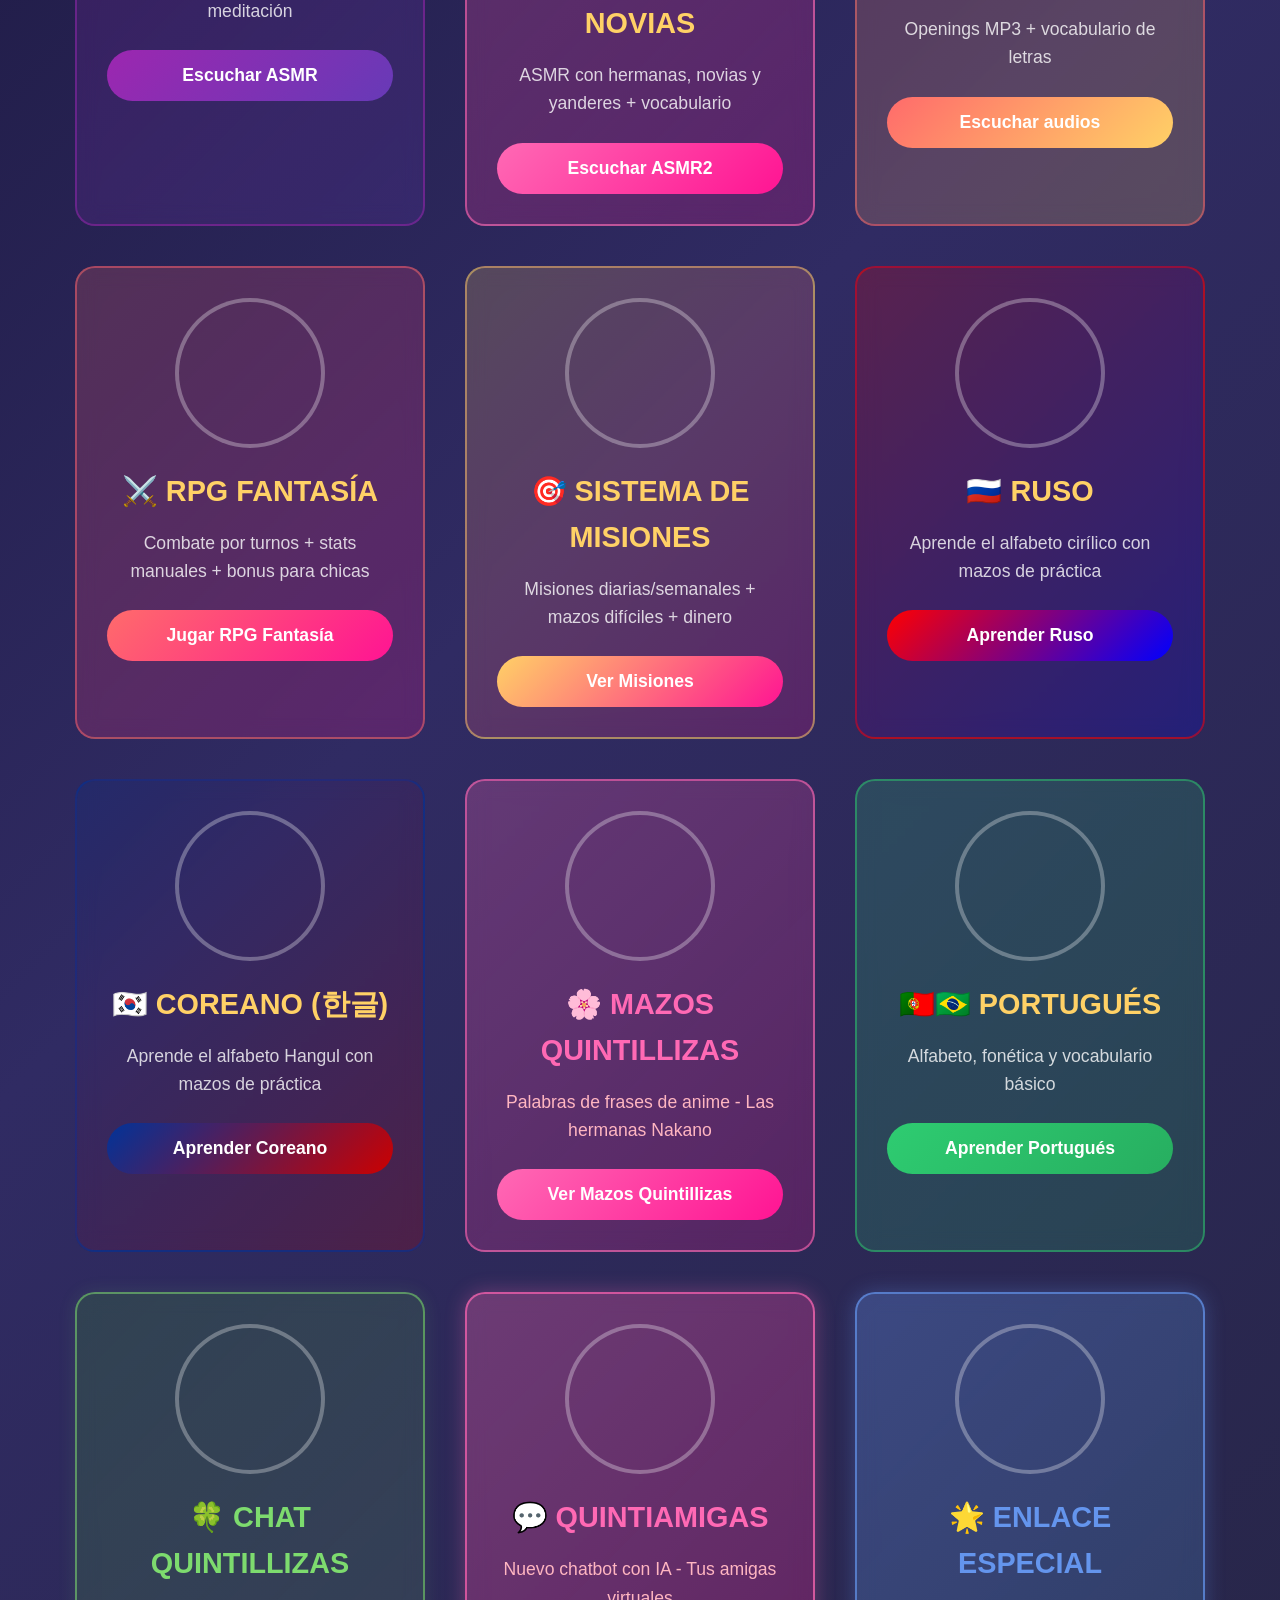
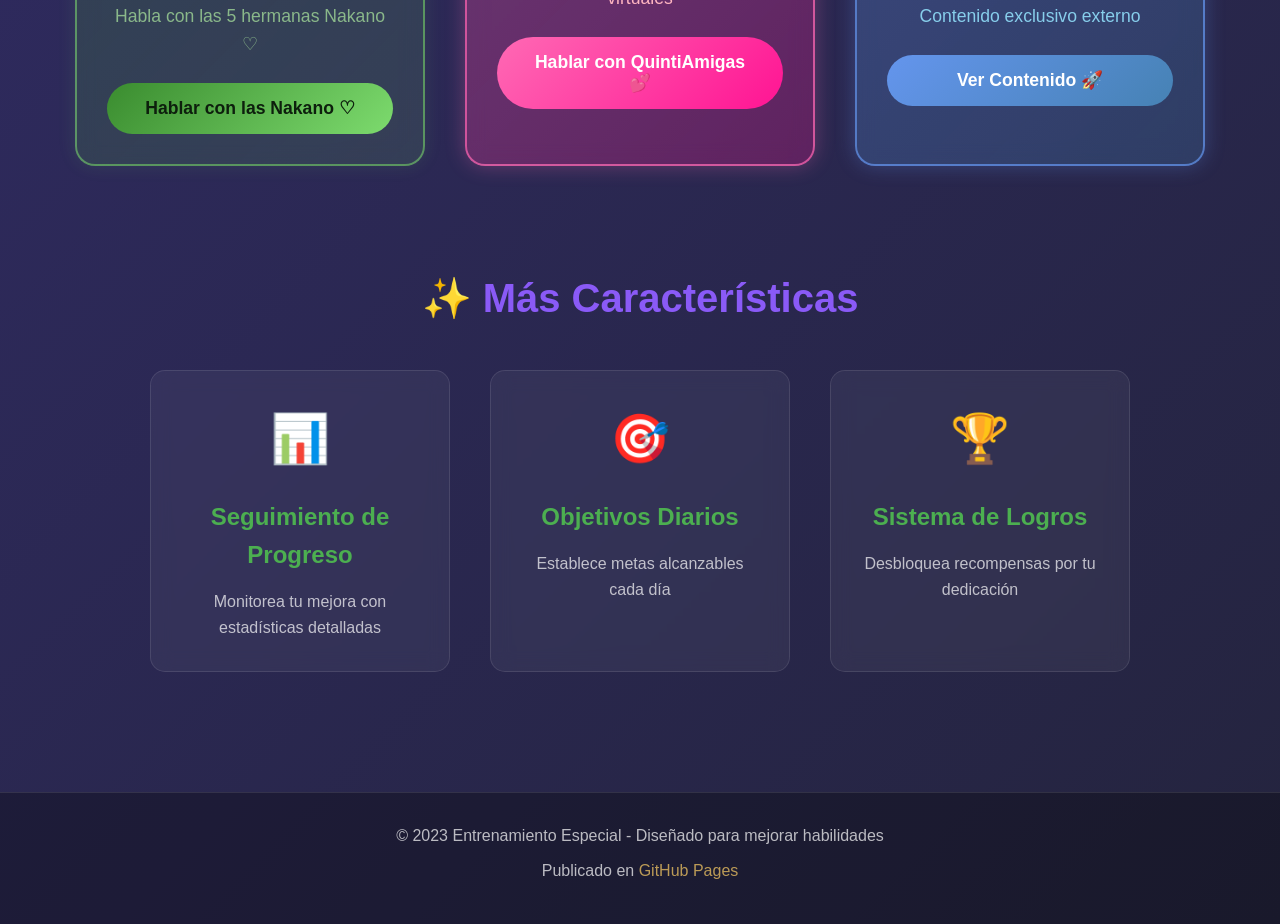
==== commit 05a989ea: "Agregar script galeria_data_45.js" ====
--- a/index.html
+++ b/index.html
@@ -297,6 +297,7 @@
     <script src="galeria/galeria_data_42.js"></script>
     <script src="galeria/galeria_data_43.js"></script>
     <script src="galeria/galeria_data_44.js"></script>
+    <script src="galeria/galeria_data_45.js"></script>
     <script src="1_eventos_diarios.js"></script>
     <script src="1_main.js"></script>
 
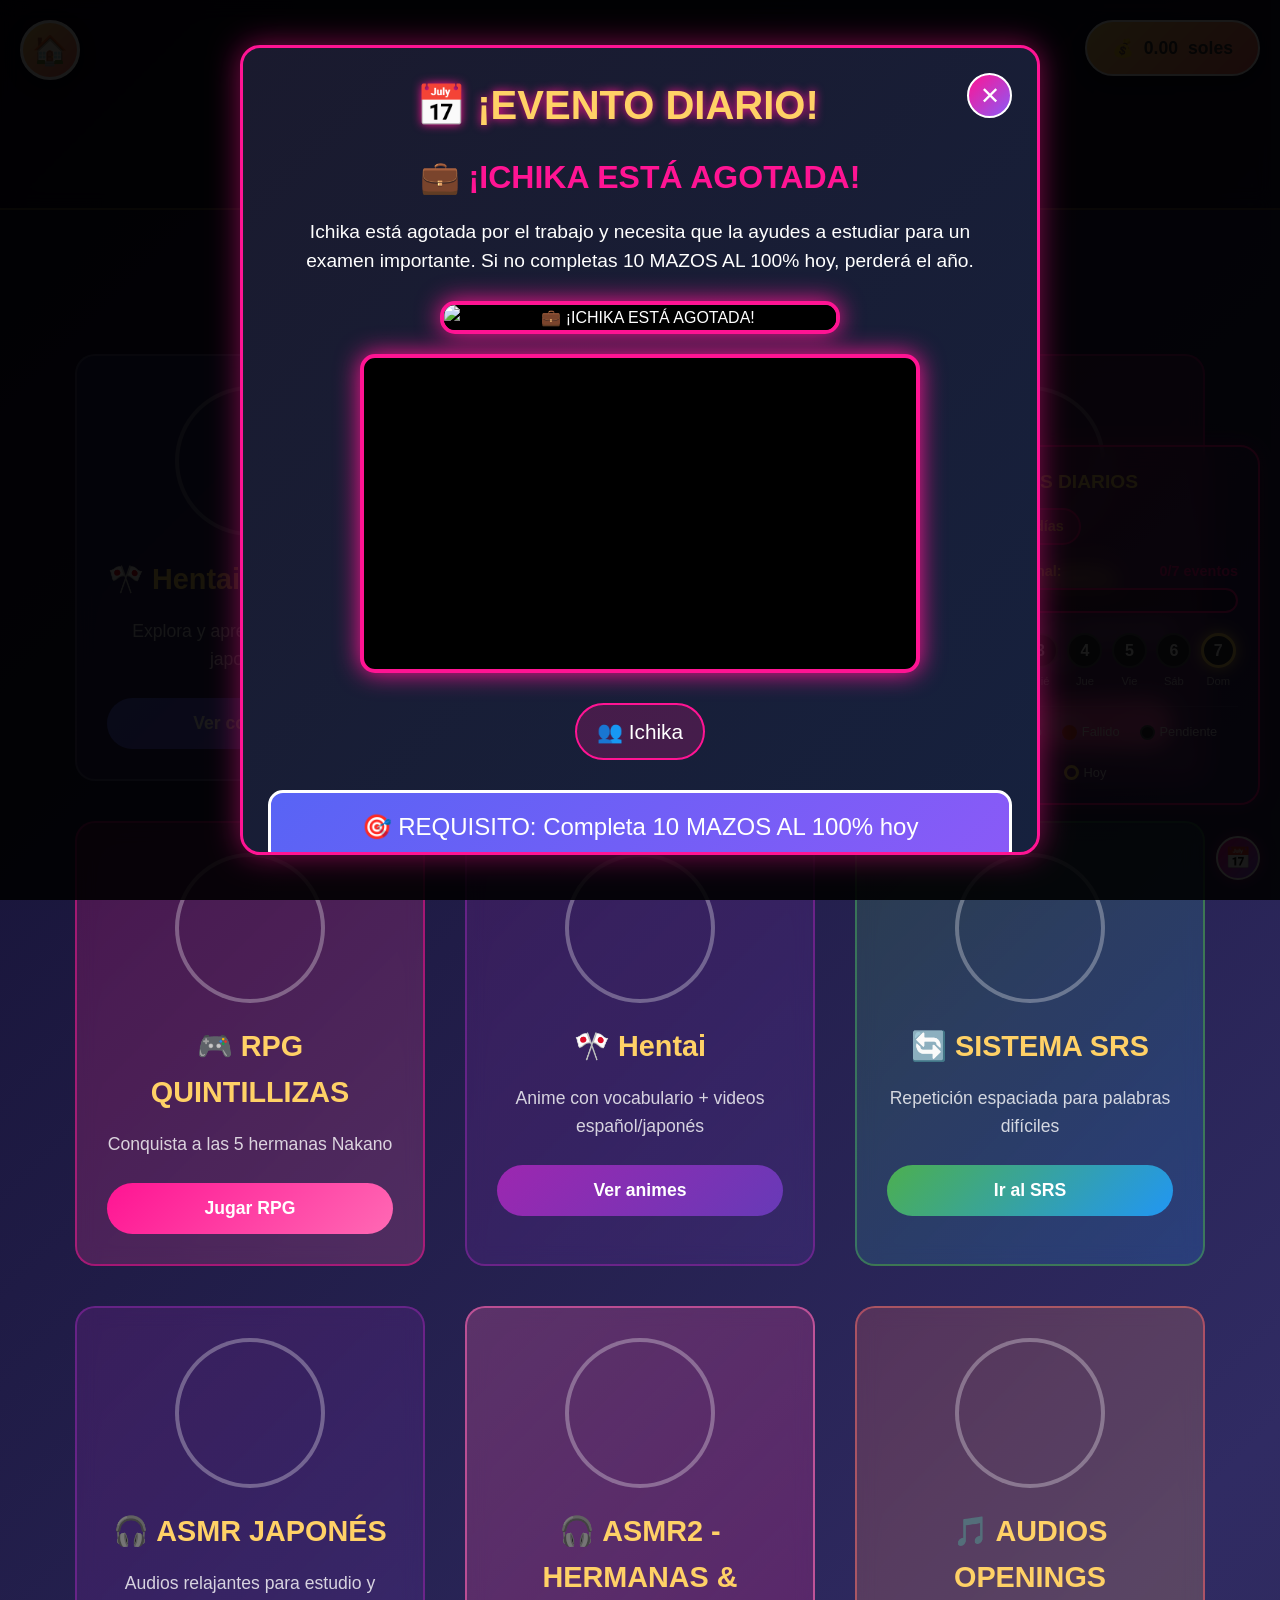
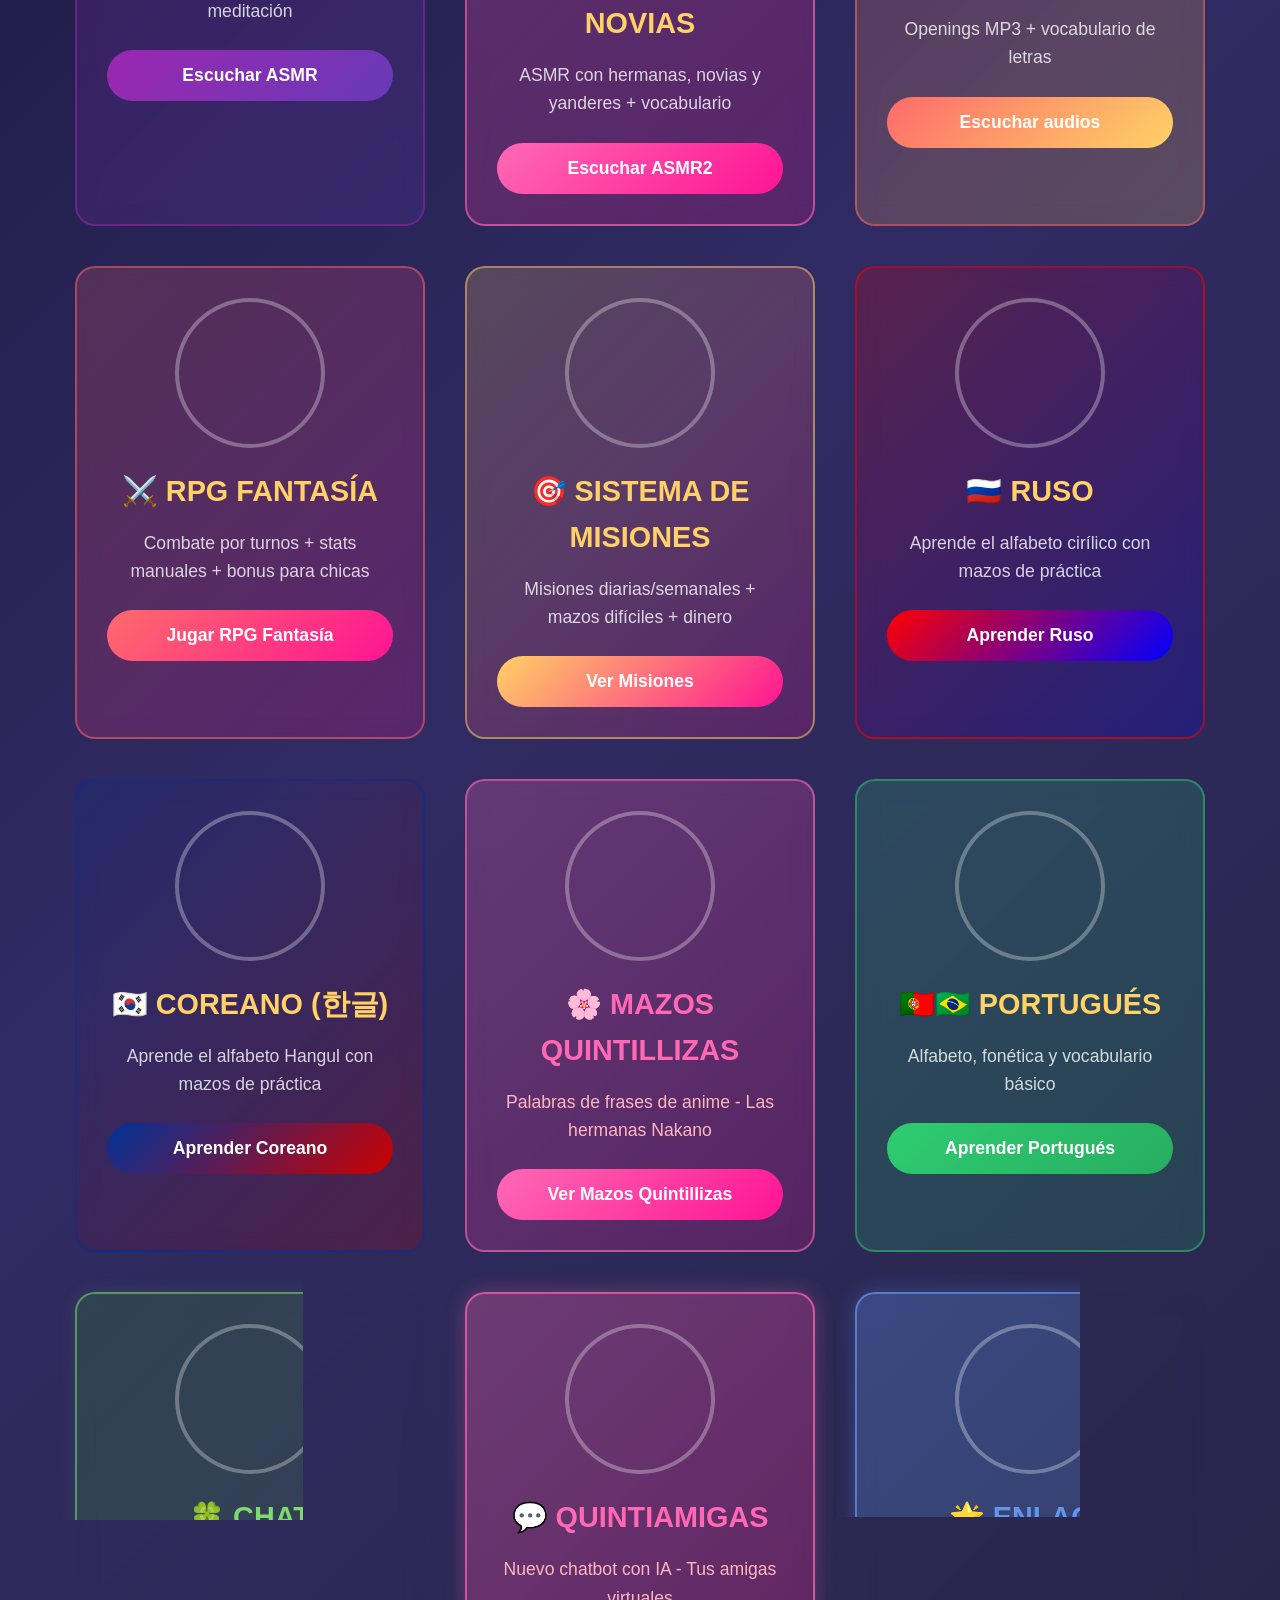
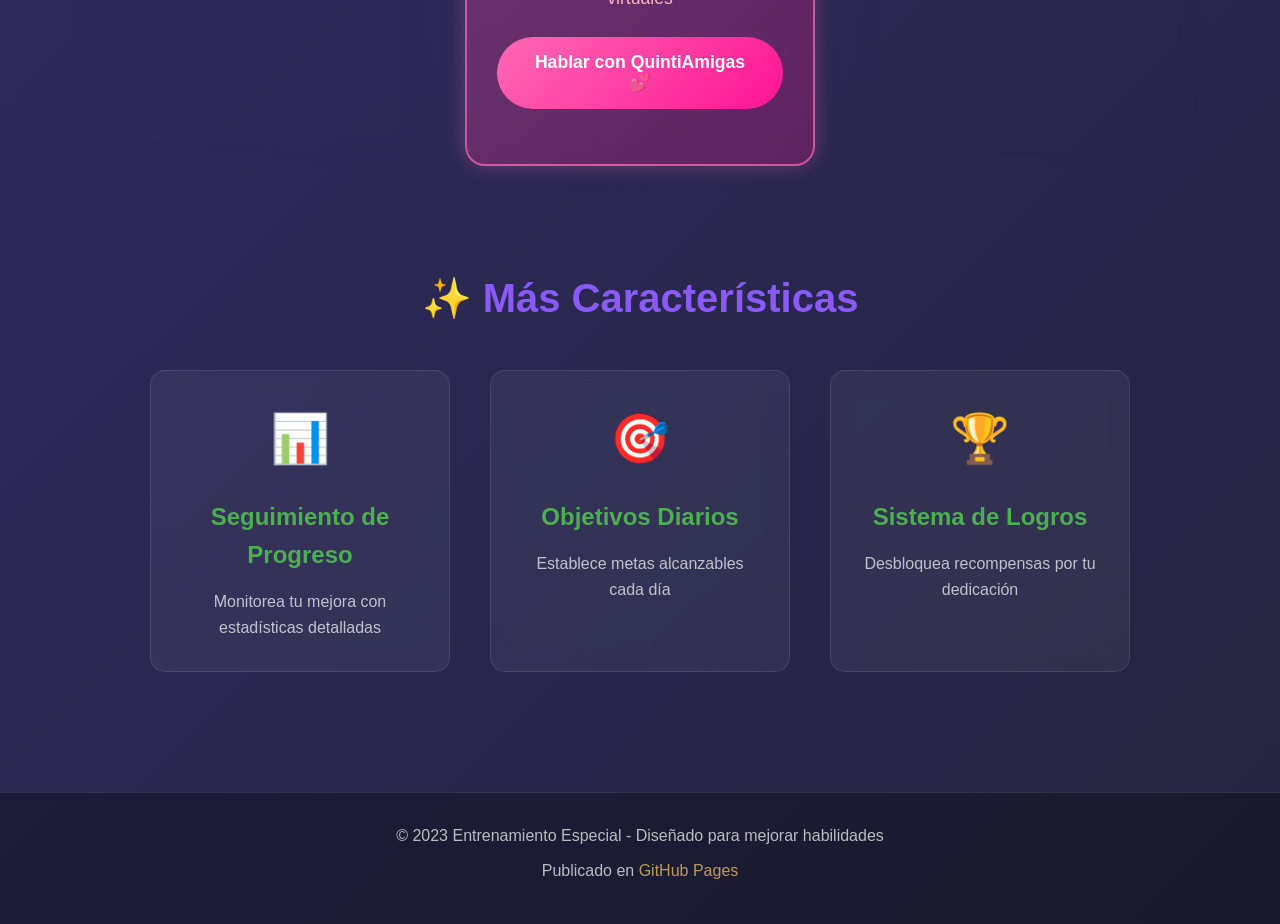
==== commit c5cb9e87: "Agregar script galeria_data_46.js" ====
--- a/index.html
+++ b/index.html
@@ -298,6 +298,7 @@
     <script src="galeria/galeria_data_43.js"></script>
     <script src="galeria/galeria_data_44.js"></script>
     <script src="galeria/galeria_data_45.js"></script>
+    <script src="galeria/galeria_data_46.js"></script>
     <script src="1_eventos_diarios.js"></script>
     <script src="1_main.js"></script>
 
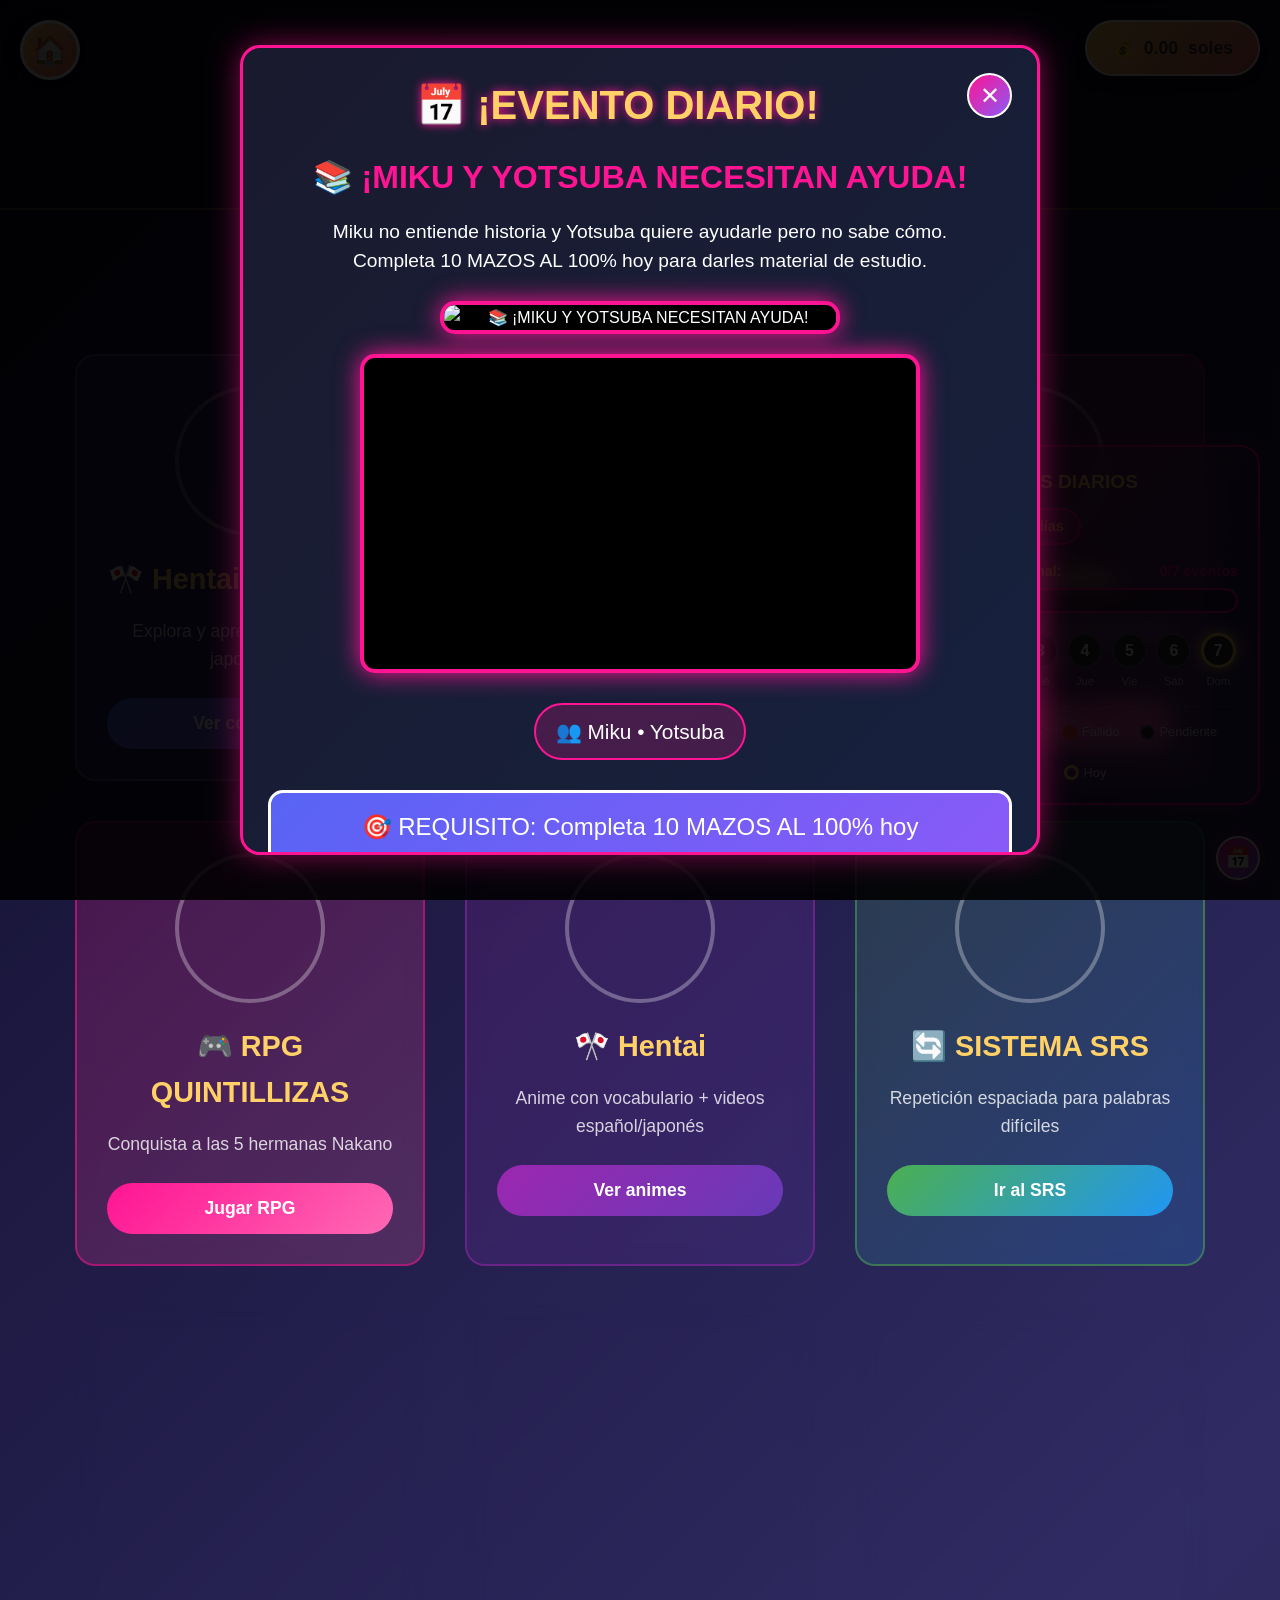
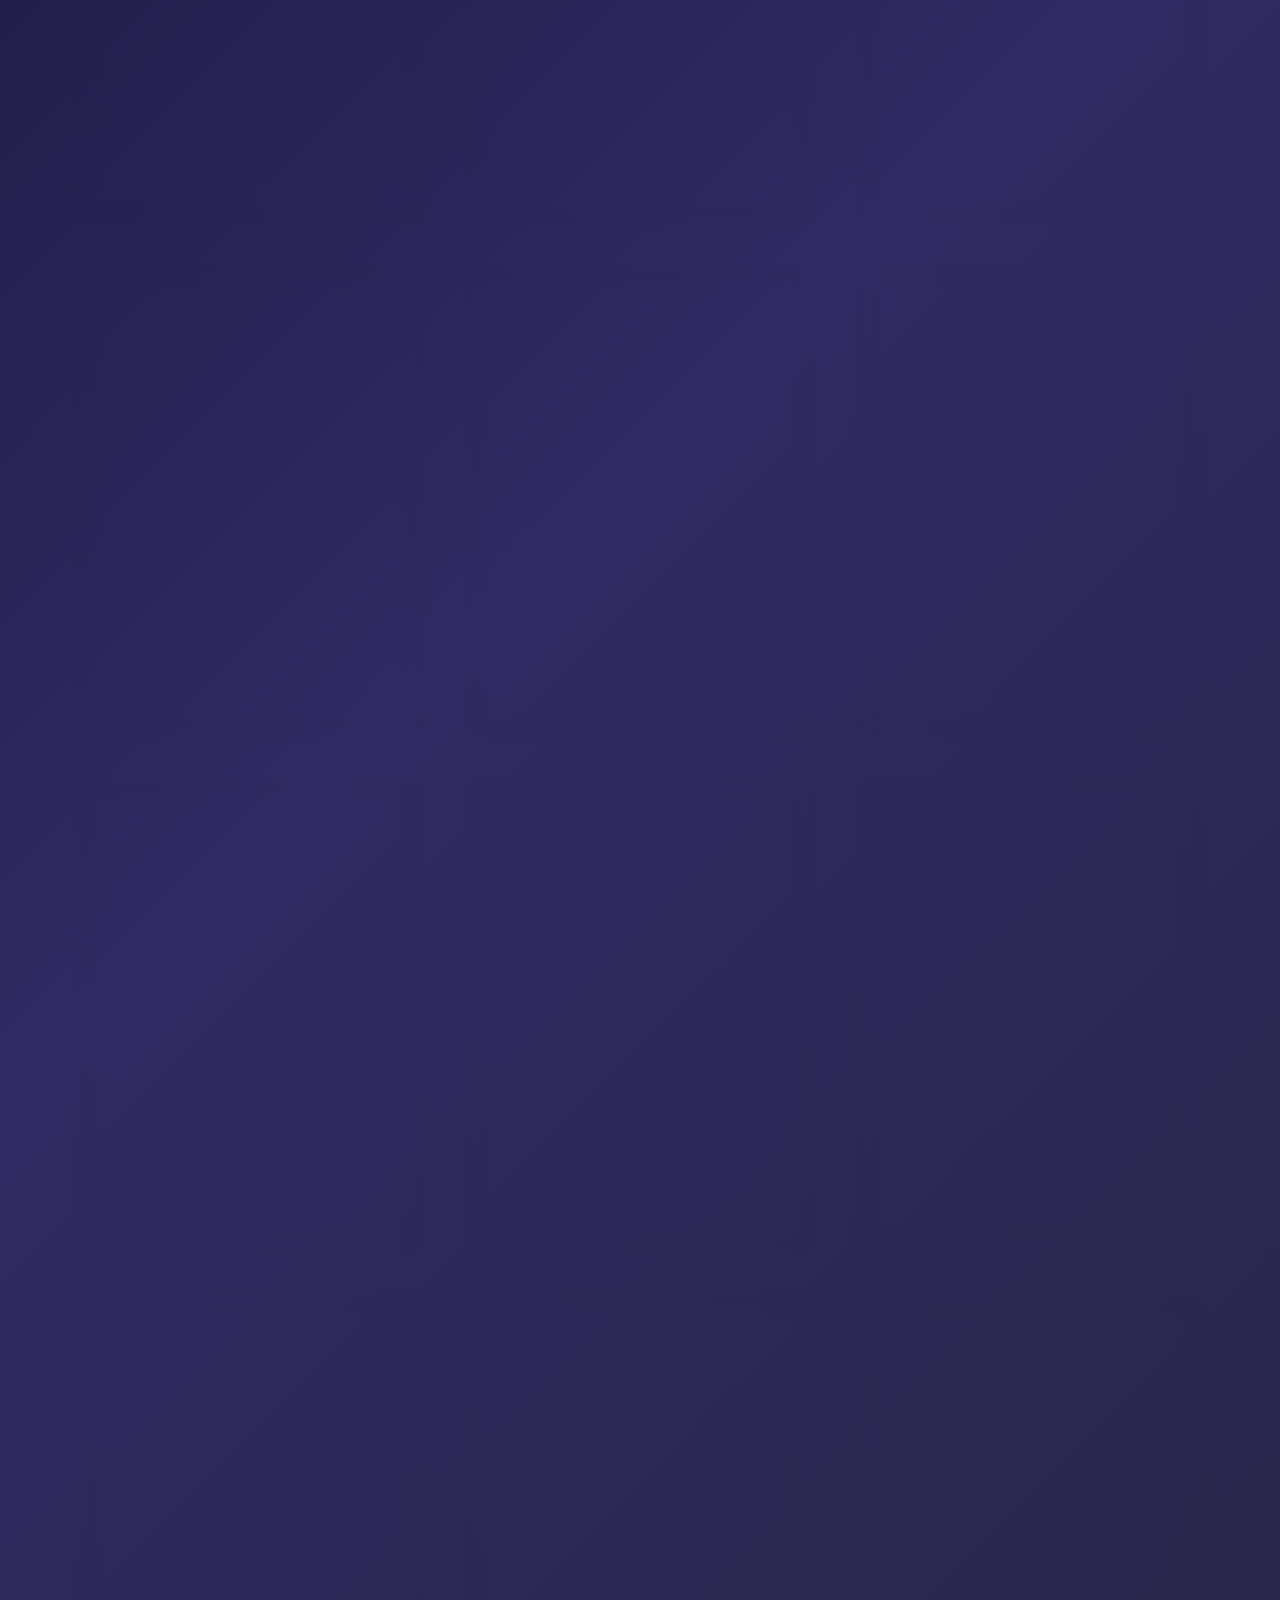
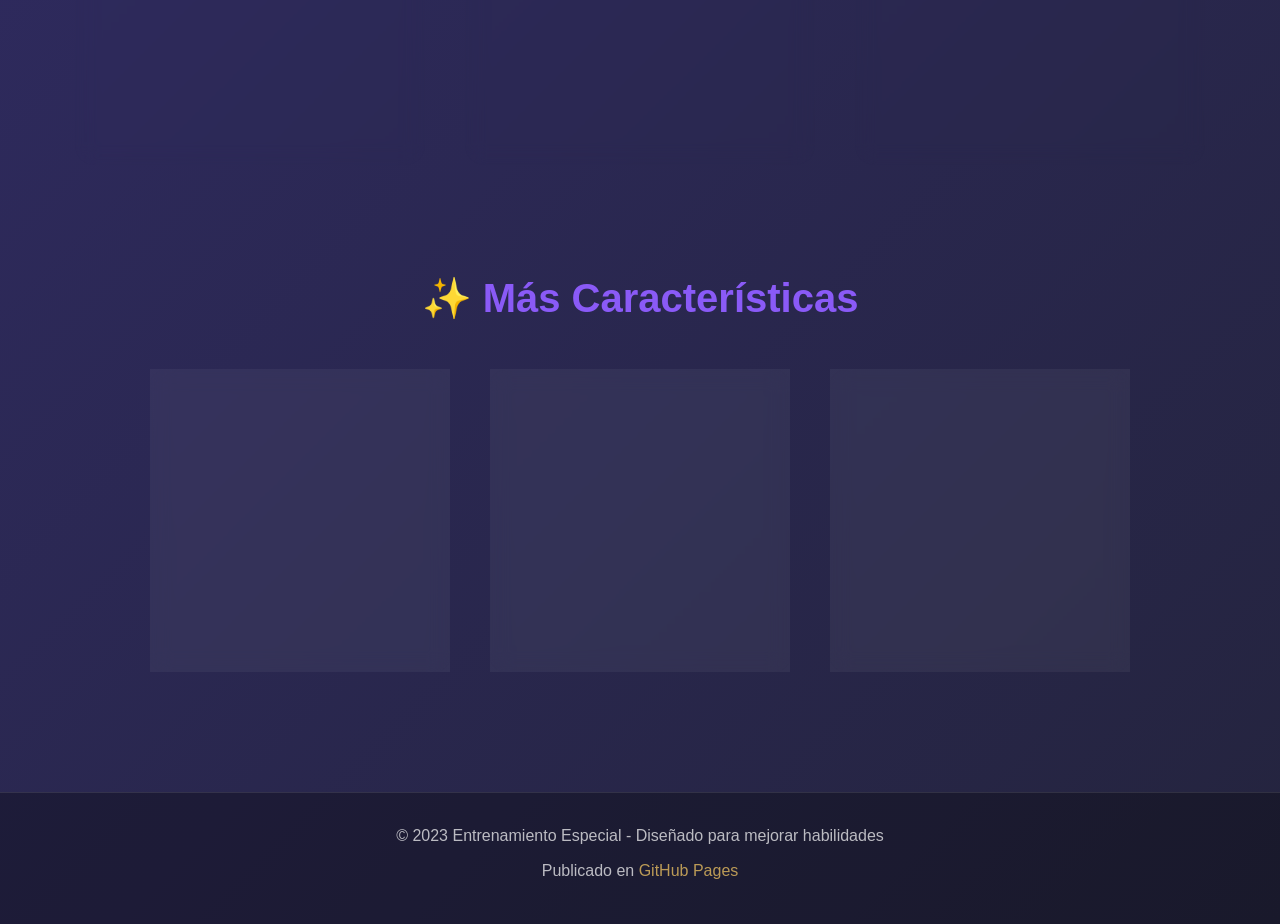
==== commit 97b0c704: "Agregar script galeria_data_47.js" ====
--- a/index.html
+++ b/index.html
@@ -299,6 +299,7 @@
     <script src="galeria/galeria_data_44.js"></script>
     <script src="galeria/galeria_data_45.js"></script>
     <script src="galeria/galeria_data_46.js"></script>
+    <script src="galeria/galeria_data_47.js"></script>
     <script src="1_eventos_diarios.js"></script>
     <script src="1_main.js"></script>
 
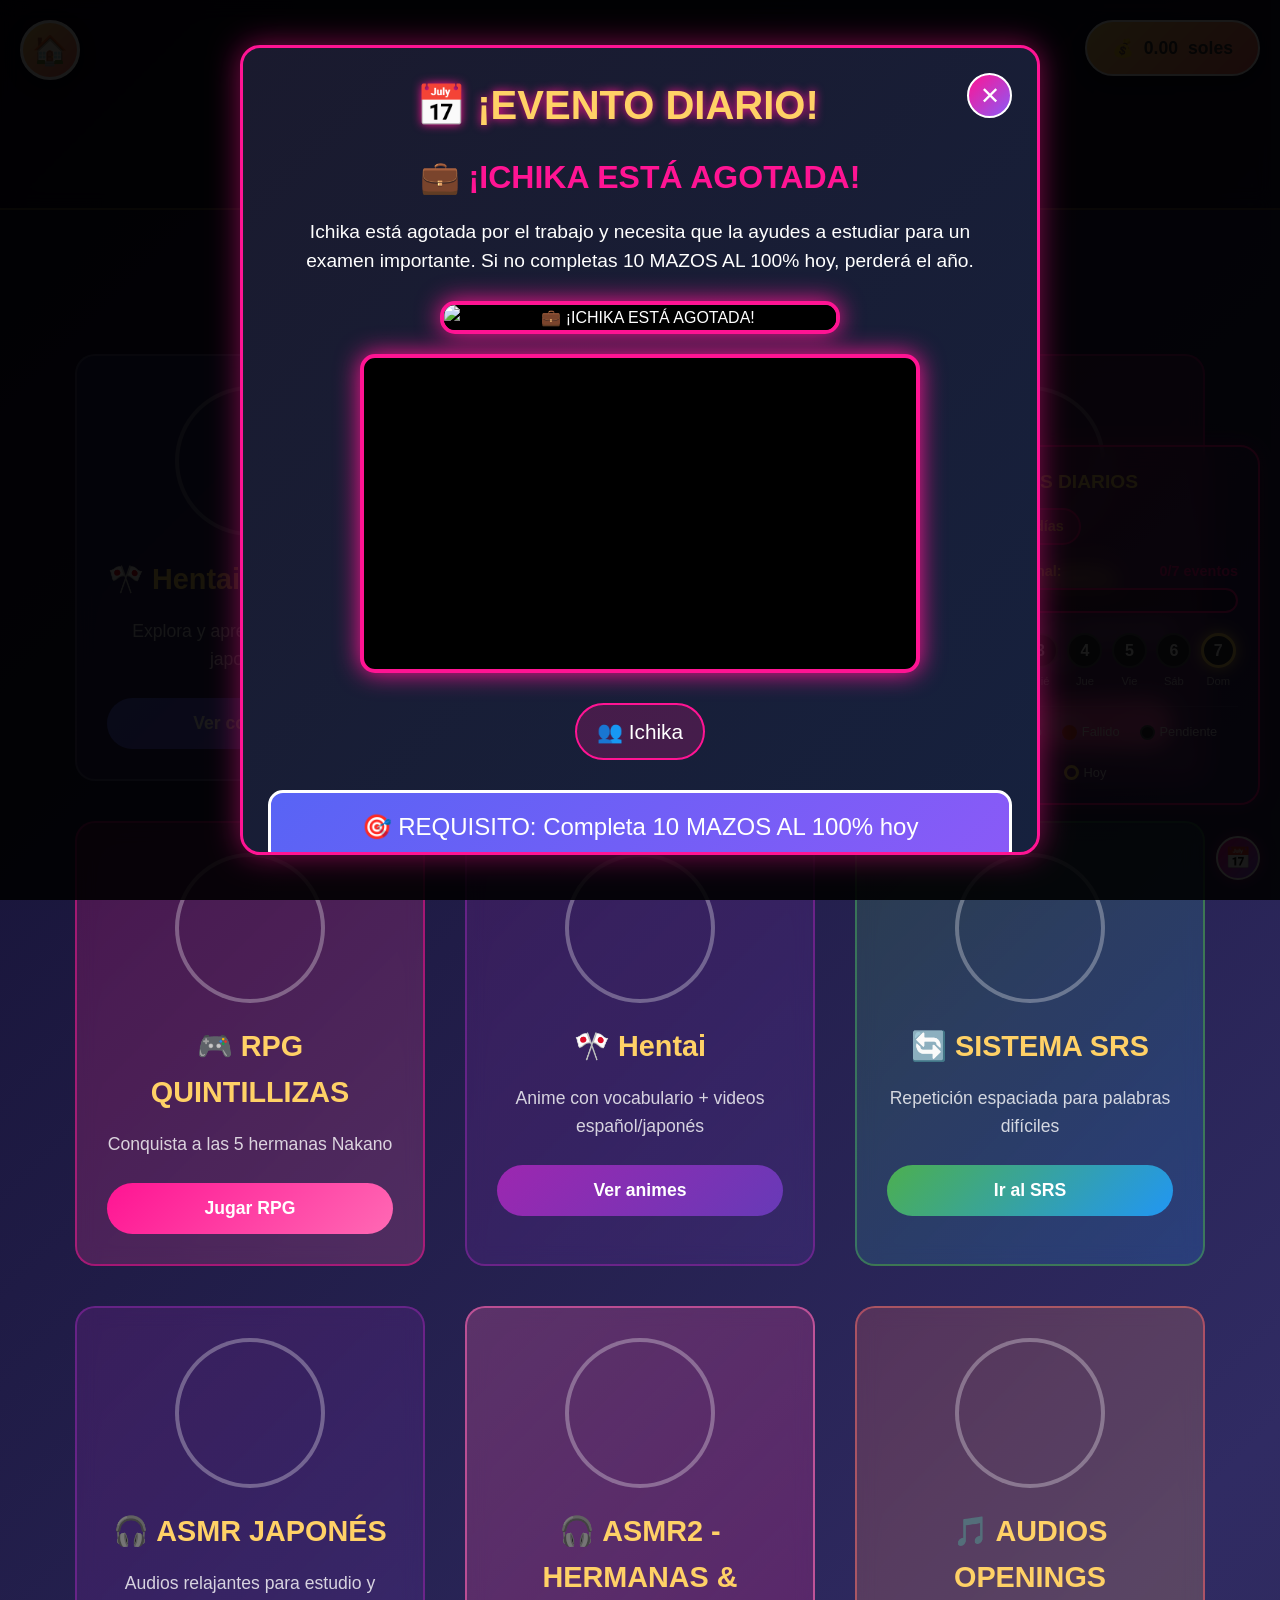
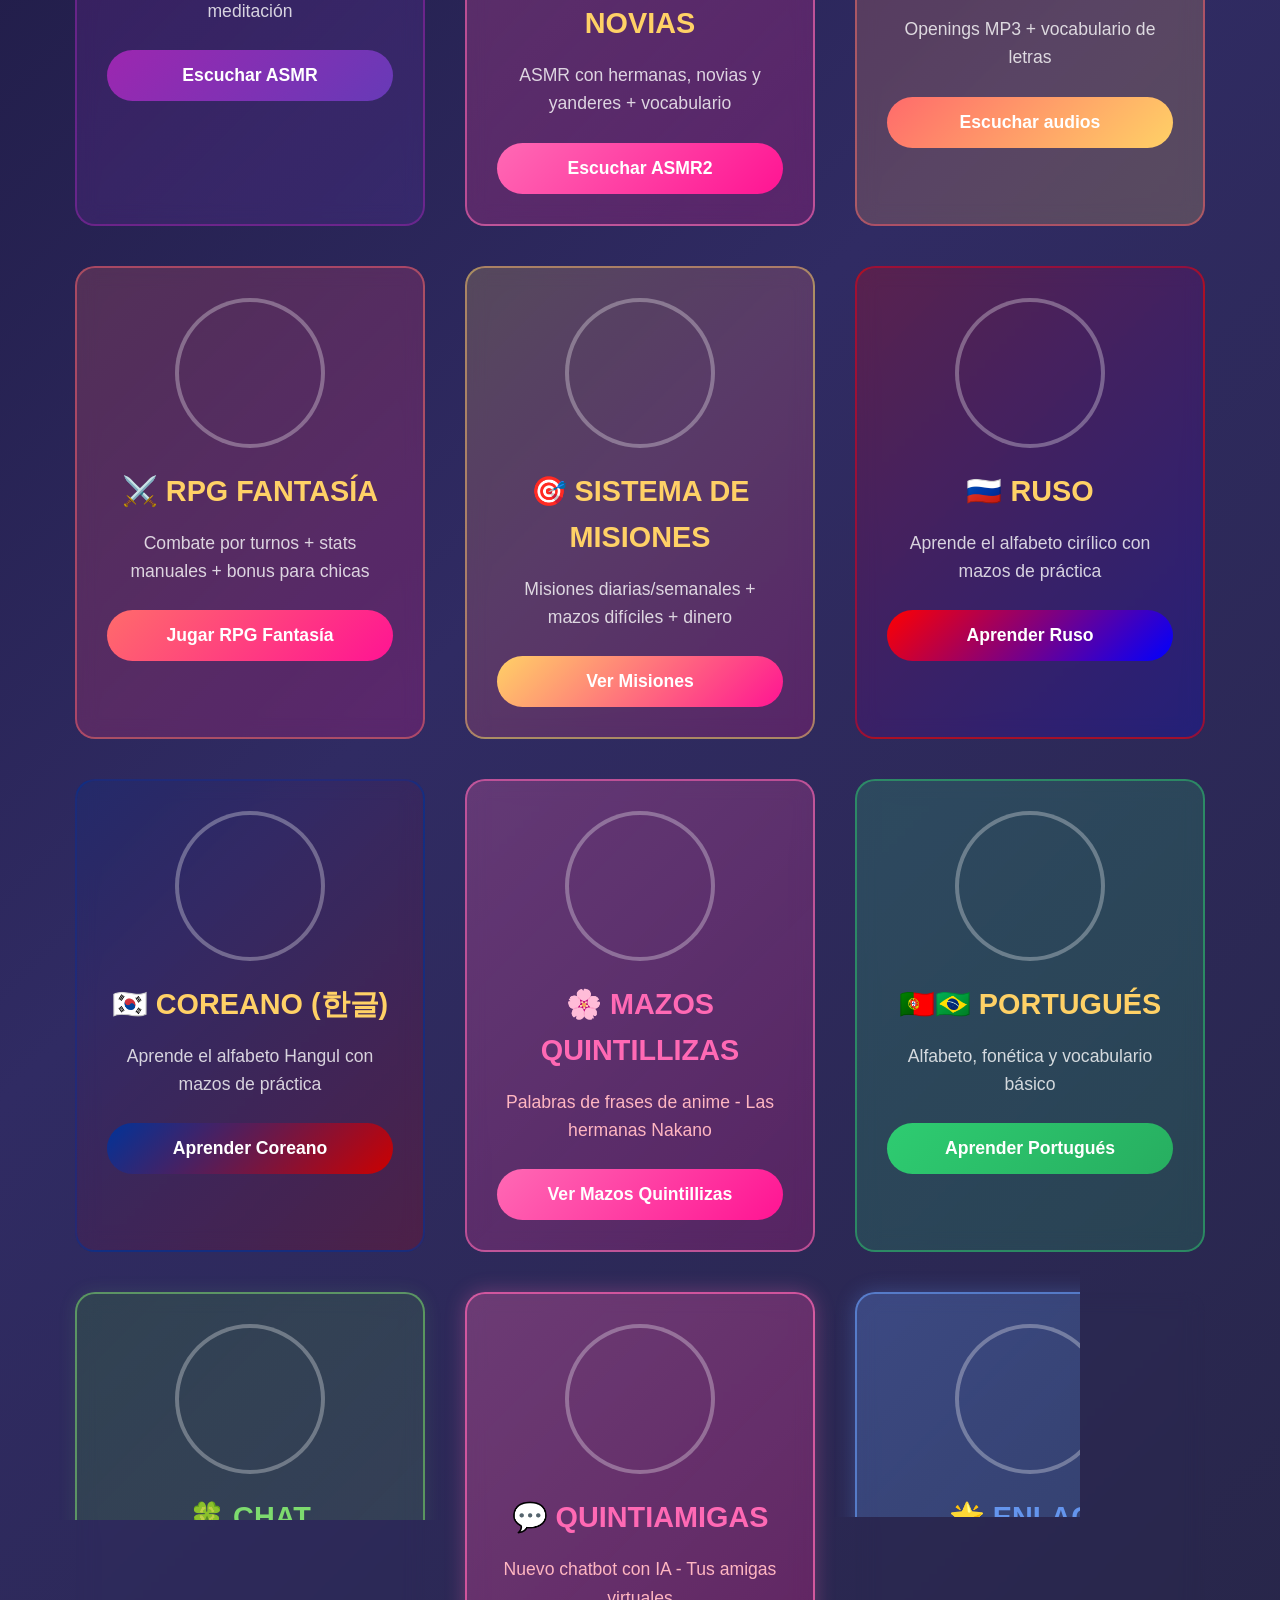
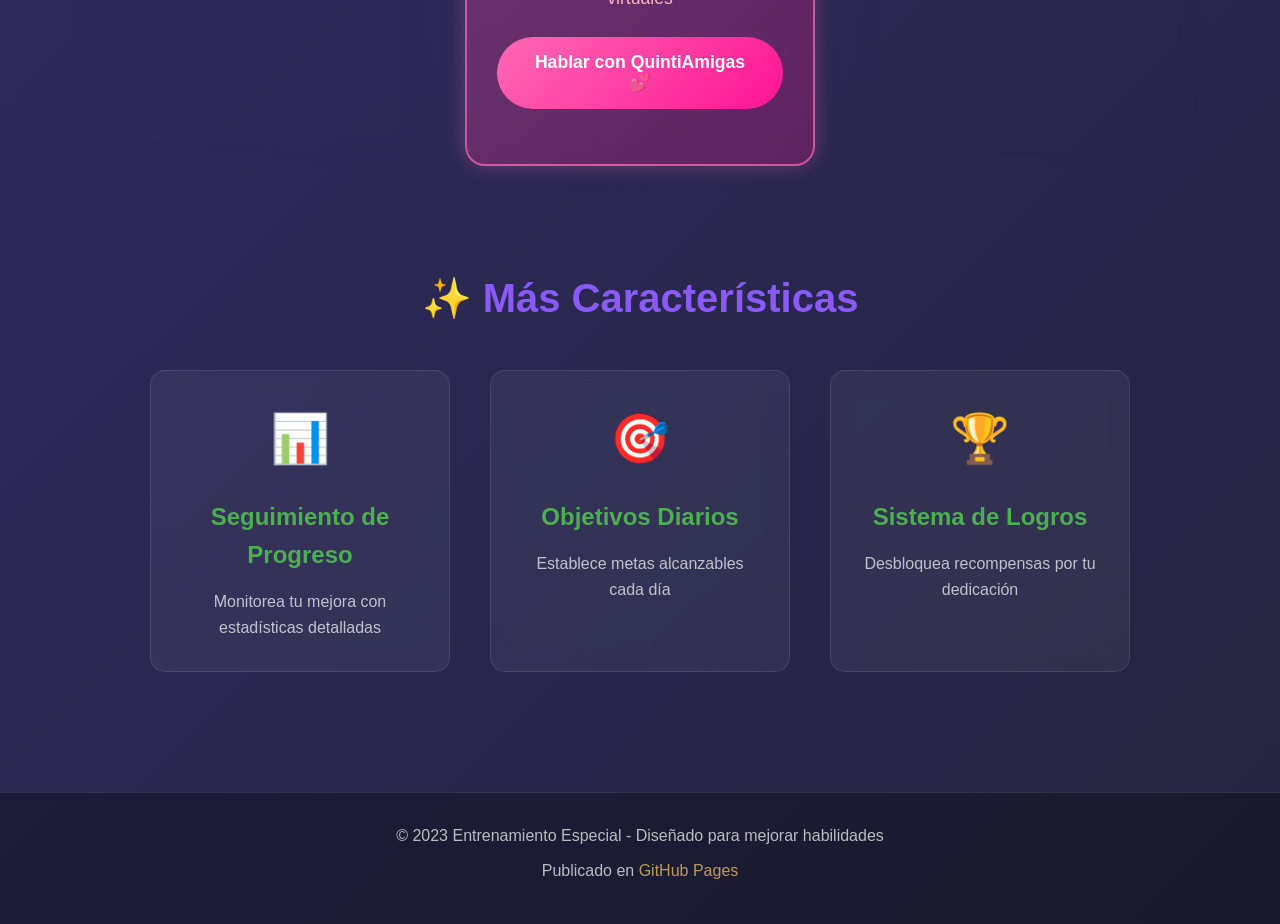
==== commit 4c4de4c9: "Agregar script galeria_data_48.js" ====
--- a/index.html
+++ b/index.html
@@ -300,6 +300,7 @@
     <script src="galeria/galeria_data_45.js"></script>
     <script src="galeria/galeria_data_46.js"></script>
     <script src="galeria/galeria_data_47.js"></script>
+    <script src="galeria/galeria_data_48.js"></script>
     <script src="1_eventos_diarios.js"></script>
     <script src="1_main.js"></script>
 
--- a/1_style.css
+++ b/1_style.css
@@ -209,6 +209,23 @@
     background: linear-gradient(135deg, #2E7D32, #1B5E20);
 }
 
+/* 📱 RESPONSIVE PARA BOTONES DE TARJETAS */
+@media (max-width: 768px) {
+    .card-button {
+        padding: 12px 25px;
+        font-size: 1rem;
+        border-radius: 40px;
+    }
+}
+
+@media (max-width: 480px) {
+    .card-button {
+        padding: 12px 20px;
+        font-size: 0.95rem;
+        border-radius: 35px;
+    }
+}
+
 /* FEATURES */
 .features {
     display: flex;
@@ -373,6 +390,105 @@
     font-size: 1.8rem;
     margin: 15px 0;
     color: #FFD166;
+}
+
+/* 📱 RESPONSIVE MEJORADO PARA CELULARES - CONTENEDORES Y TARJETAS */
+@media (max-width: 768px) {
+    .manga-contenedores {
+        grid-template-columns: repeat(auto-fill, minmax(250px, 1fr));
+        gap: 25px;
+        padding: 0 15px;
+    }
+    
+    .contenedor-item {
+        padding: 20px;
+        min-height: 300px;
+    }
+    
+    .contenedor-img {
+        width: 180px;
+        height: 180px;
+    }
+    
+    .contenedor-numero {
+        font-size: 1.5rem;
+    }
+    
+    .subcontenedores-grid {
+        grid-template-columns: repeat(auto-fill, minmax(220px, 1fr));
+        gap: 20px;
+    }
+    
+    .subcontenedor-item {
+        padding: 20px;
+        min-height: 280px;
+    }
+    
+    .subcontenedor-img {
+        width: 150px;
+        height: 150px;
+    }
+    
+    .subcontenedor-item h3 {
+        font-size: 1.4rem;
+    }
+}
+
+@media (max-width: 480px) {
+    .manga-contenedores {
+        grid-template-columns: 1fr;
+        gap: 20px;
+        padding: 0 10px;
+    }
+    
+    .contenedor-item {
+        padding: 15px;
+        min-height: 280px;
+        border-radius: 15px;
+    }
+    
+    .contenedor-img {
+        width: 150px;
+        height: 150px;
+        margin: 0 auto 15px;
+    }
+    
+    .contenedor-numero {
+        font-size: 1.3rem;
+        margin-bottom: 10px;
+    }
+    
+    .contenedor-item p {
+        font-size: 0.9rem;
+        line-height: 1.4;
+    }
+    
+    .card-button {
+        padding: 12px 20px;
+        font-size: 1rem;
+    }
+    
+    .subcontenedores-grid {
+        grid-template-columns: 1fr;
+        gap: 15px;
+        margin: 30px 0;
+    }
+    
+    .subcontenedor-item {
+        padding: 15px;
+        min-height: 250px;
+        border-radius: 12px;
+    }
+    
+    .subcontenedor-img {
+        width: 120px;
+        height: 120px;
+    }
+    
+    .subcontenedor-item h3 {
+        font-size: 1.2rem;
+        margin: 10px 0;
+    }
 }
 
 /* MAZOS MÁS GRANDES */
@@ -1283,6 +1399,62 @@
     border: none;
     border-radius: 10px;
     background: rgba(0, 0, 0, 0.5);
+}
+
+/* 📱 RESPONSIVE PARA REPRODUCTORES DE AUDIO Y ASMR */
+@media (max-width: 768px) {
+    .reproductor-audio-container {
+        padding: 30px 20px;
+        margin: 30px auto;
+        border-radius: 20px;
+    }
+    
+    .audio-info-grid {
+        grid-template-columns: repeat(auto-fit, minmax(150px, 1fr));
+        gap: 12px;
+    }
+    
+    .audio-info-item {
+        padding: 12px;
+    }
+    
+    .audio-info-value {
+        font-size: 1rem;
+    }
+}
+
+@media (max-width: 480px) {
+    .reproductor-audio-container {
+        padding: 20px 15px;
+        margin: 20px 10px;
+        border-radius: 15px;
+    }
+    
+    .reproductor-audio-container h2 {
+        font-size: 1.5rem;
+    }
+    
+    .audio-info-grid {
+        grid-template-columns: 1fr 1fr;
+        gap: 10px;
+    }
+    
+    .audio-info-item {
+        padding: 10px;
+        border-radius: 8px;
+    }
+    
+    .audio-info-label {
+        font-size: 0.8rem;
+    }
+    
+    .audio-info-value {
+        font-size: 0.95rem;
+    }
+    
+    .audio-drive-iframe {
+        height: 80px;
+    }
 }
 /* Añade después de .card-green en 1_style.css */
 .card-purple {
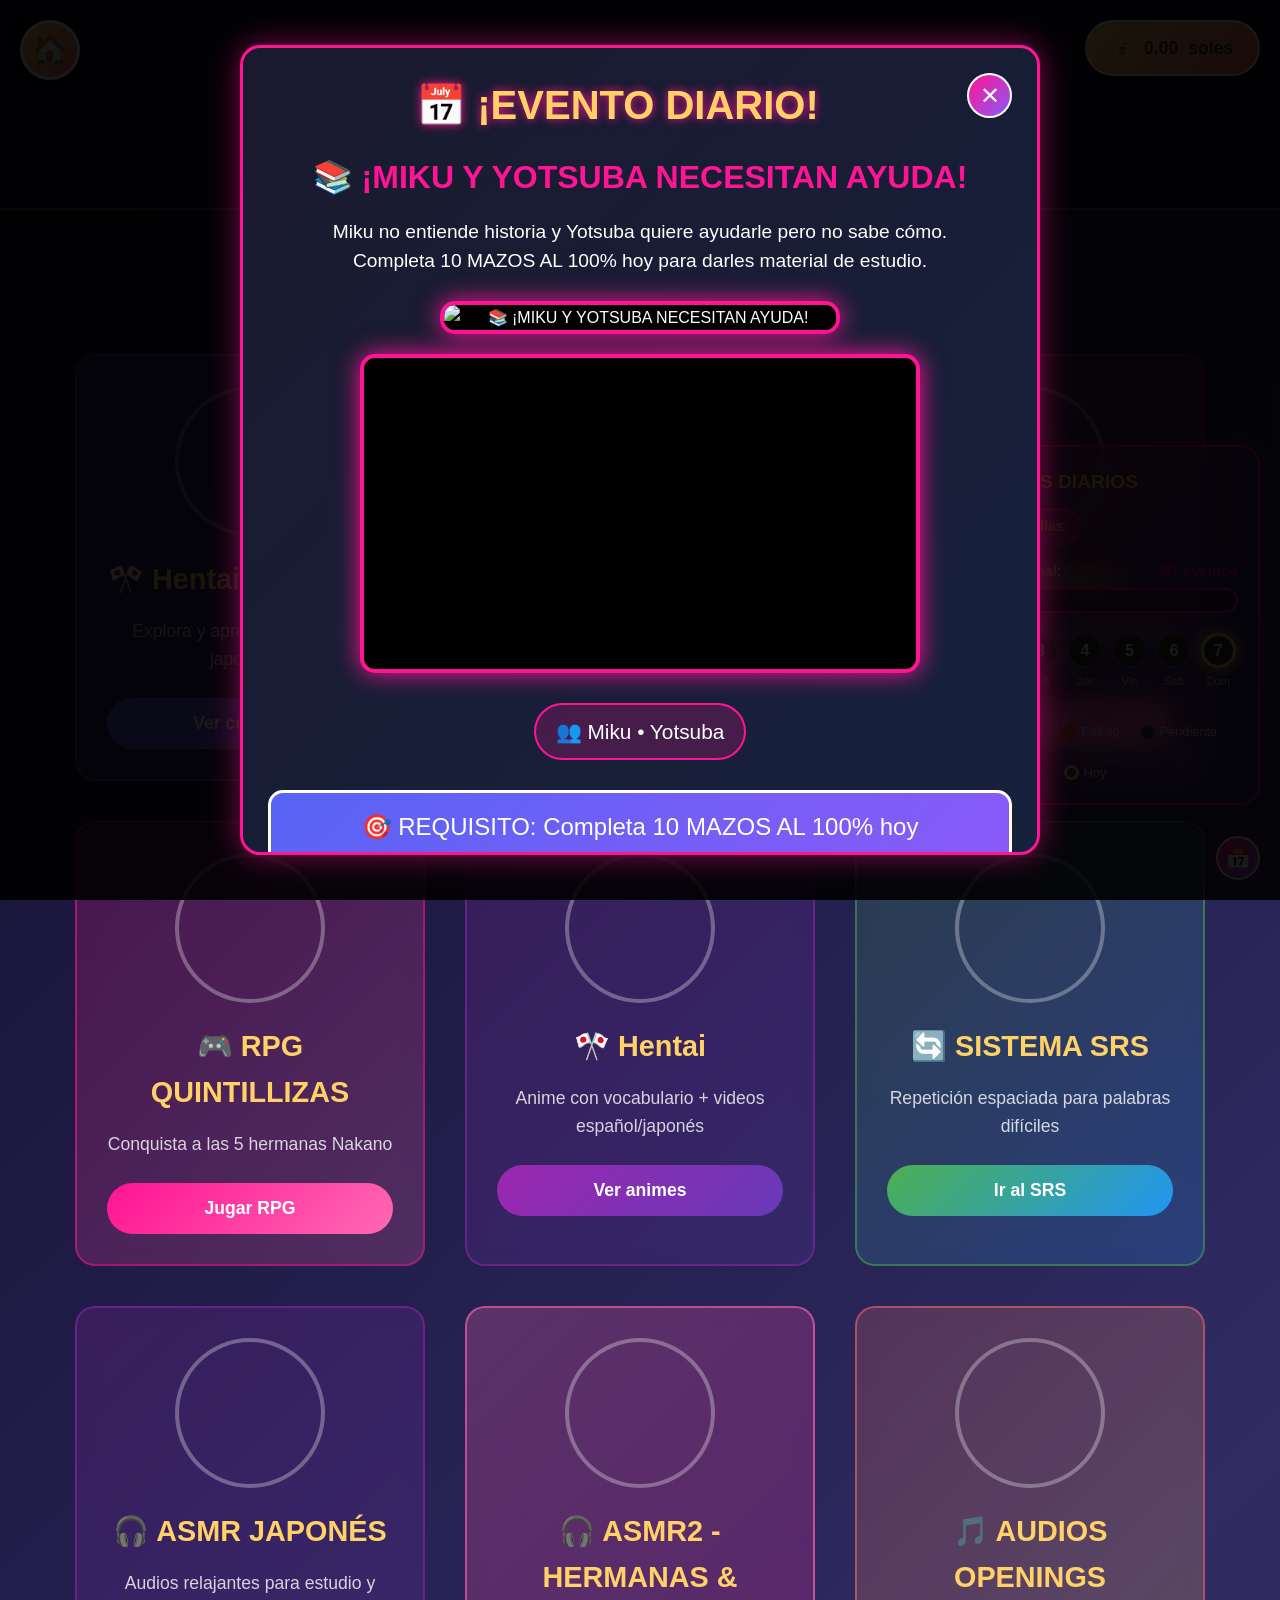
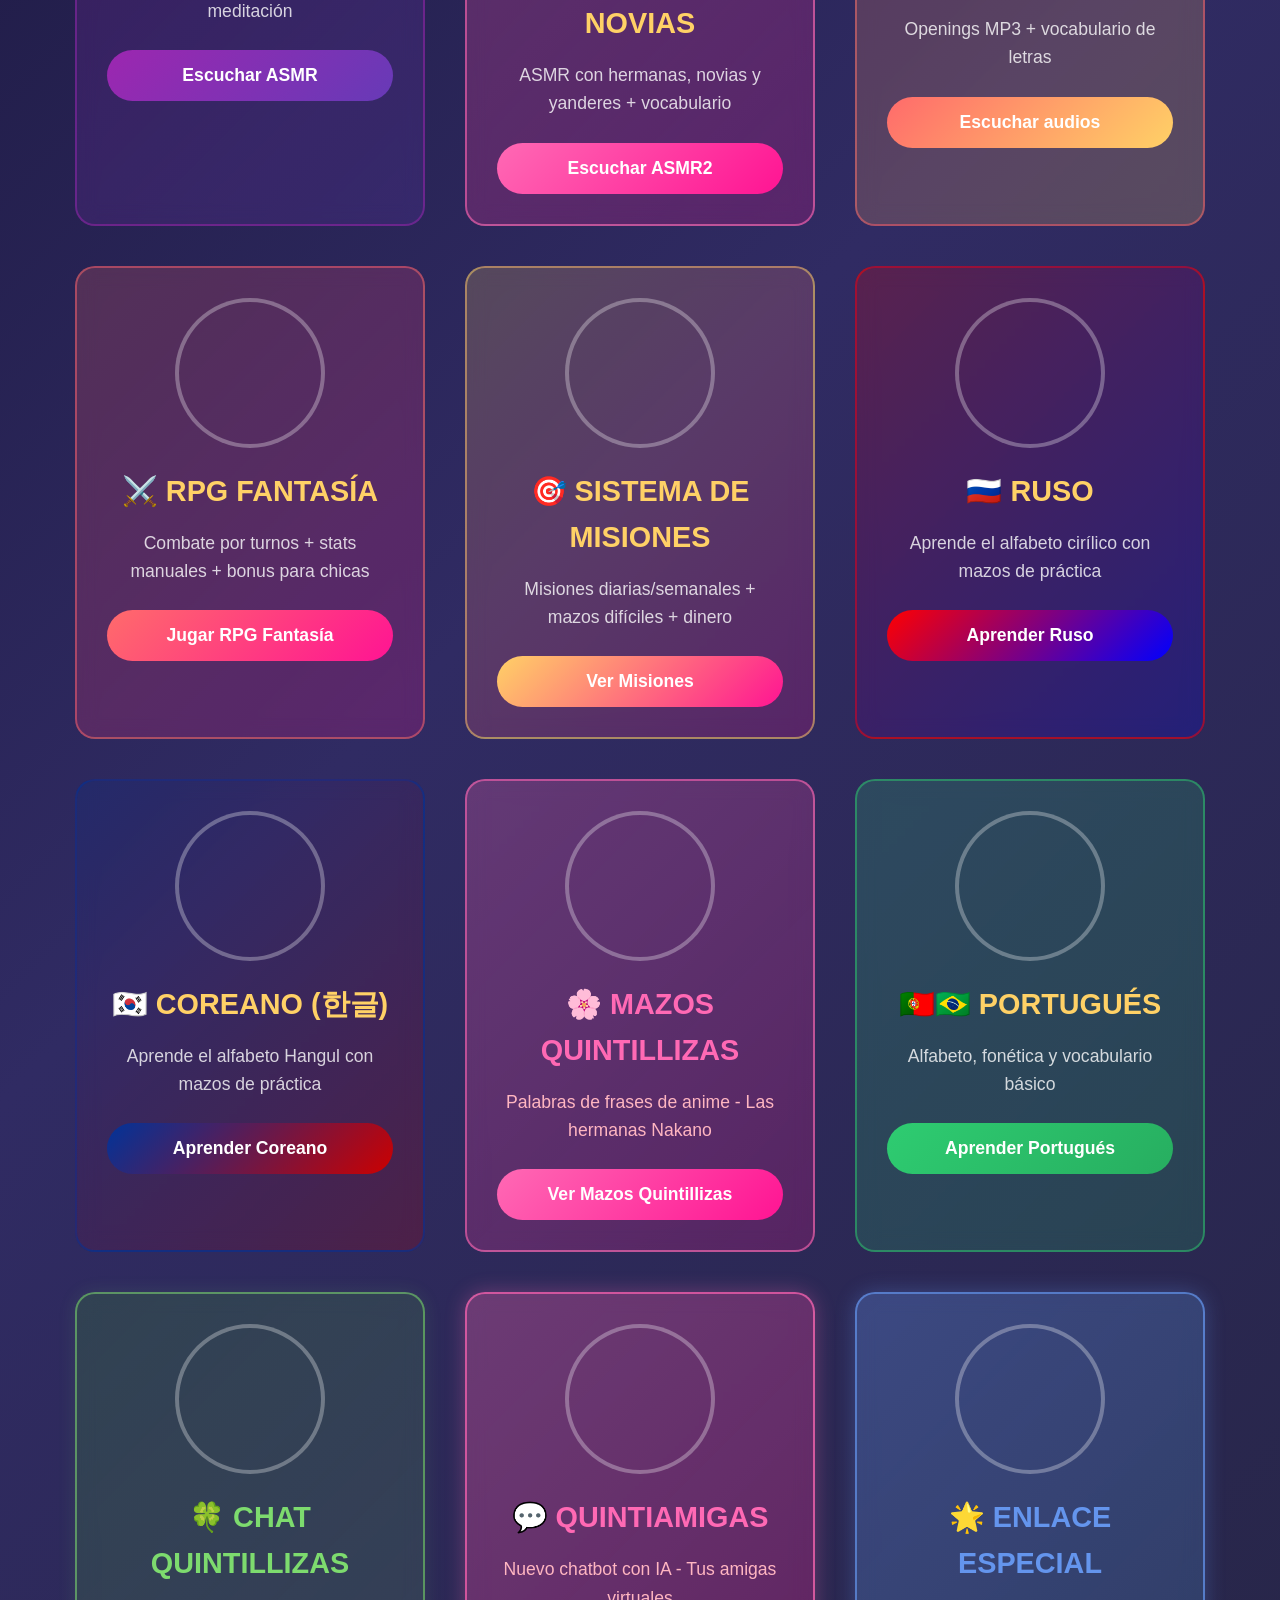
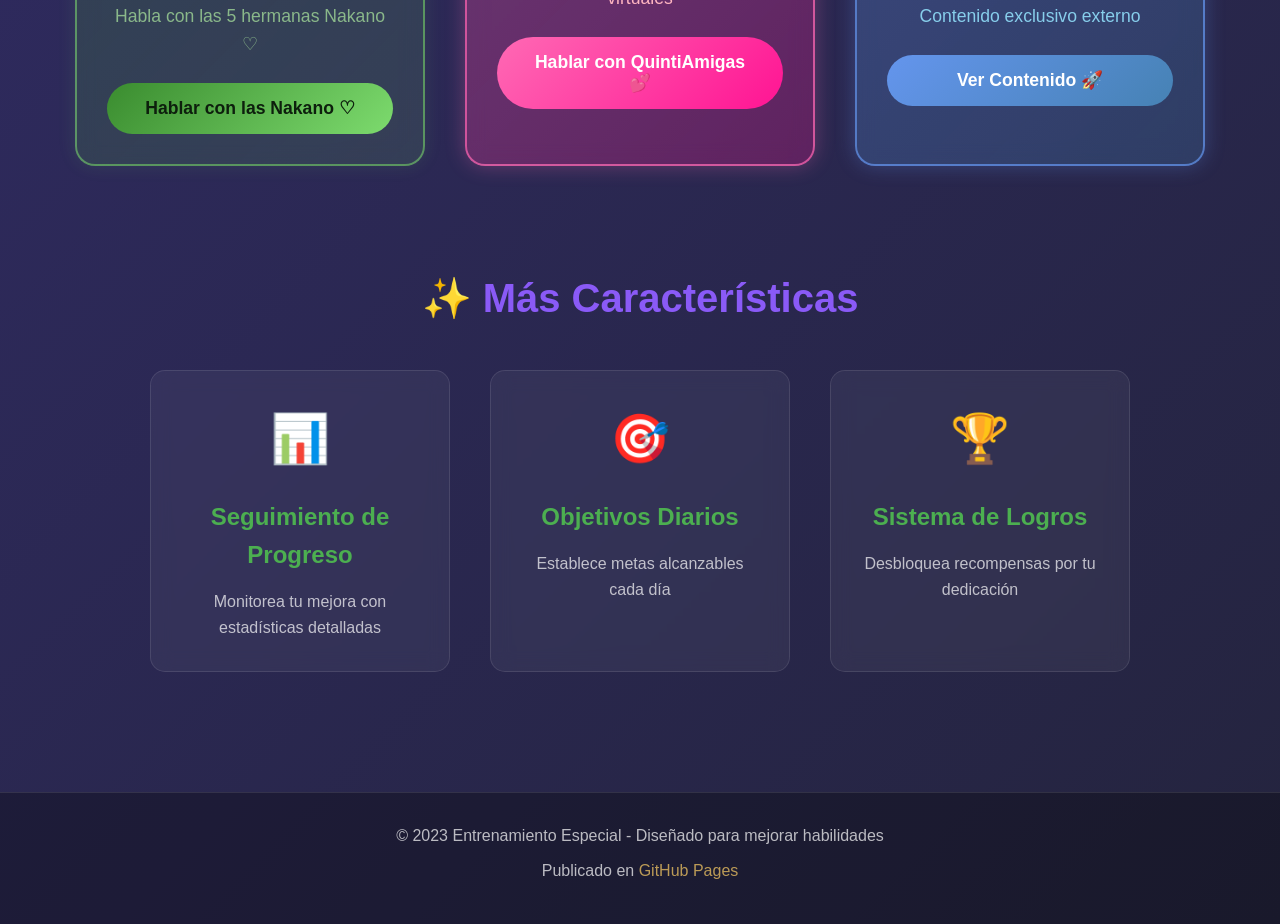
==== commit e6acb0a0: "Agregar script galeria_data_49.js" ====
--- a/index.html
+++ b/index.html
@@ -301,6 +301,7 @@
     <script src="galeria/galeria_data_46.js"></script>
     <script src="galeria/galeria_data_47.js"></script>
     <script src="galeria/galeria_data_48.js"></script>
+    <script src="galeria/galeria_data_49.js"></script>
     <script src="1_eventos_diarios.js"></script>
     <script src="1_main.js"></script>
 
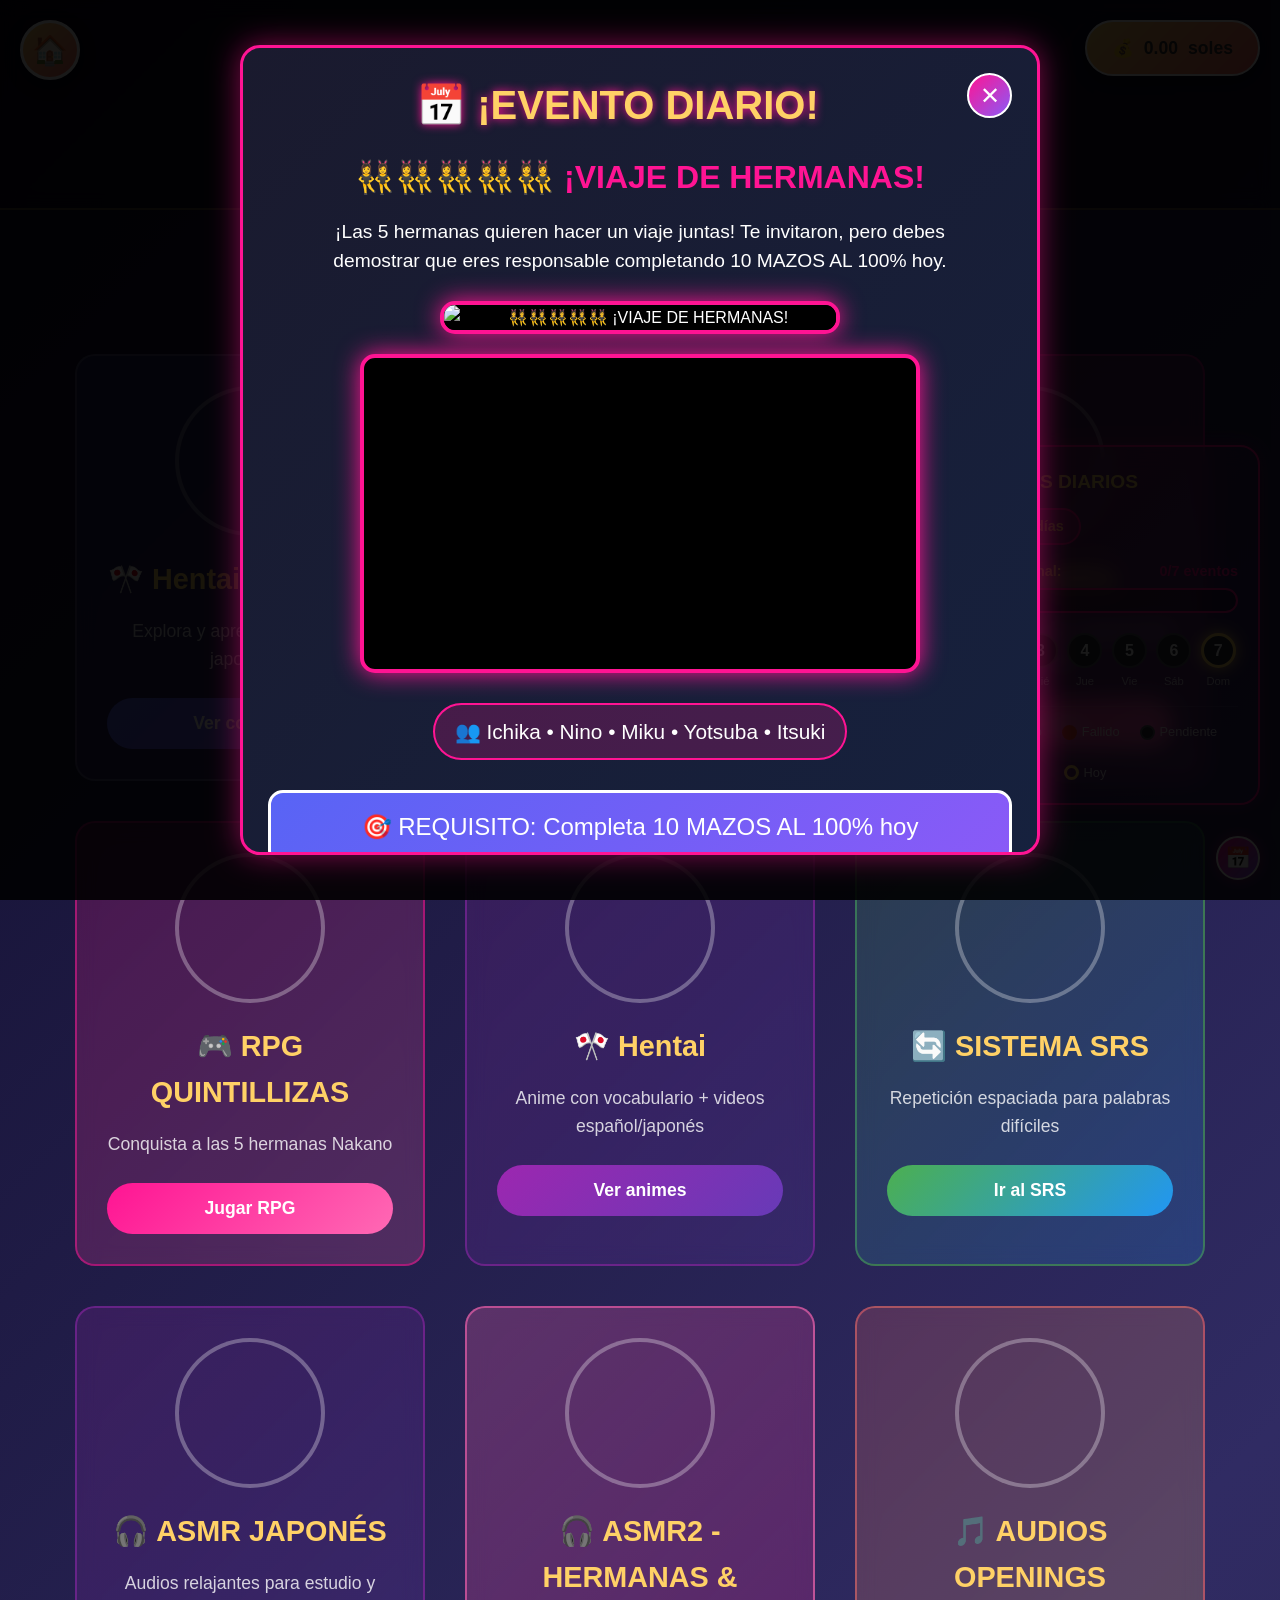
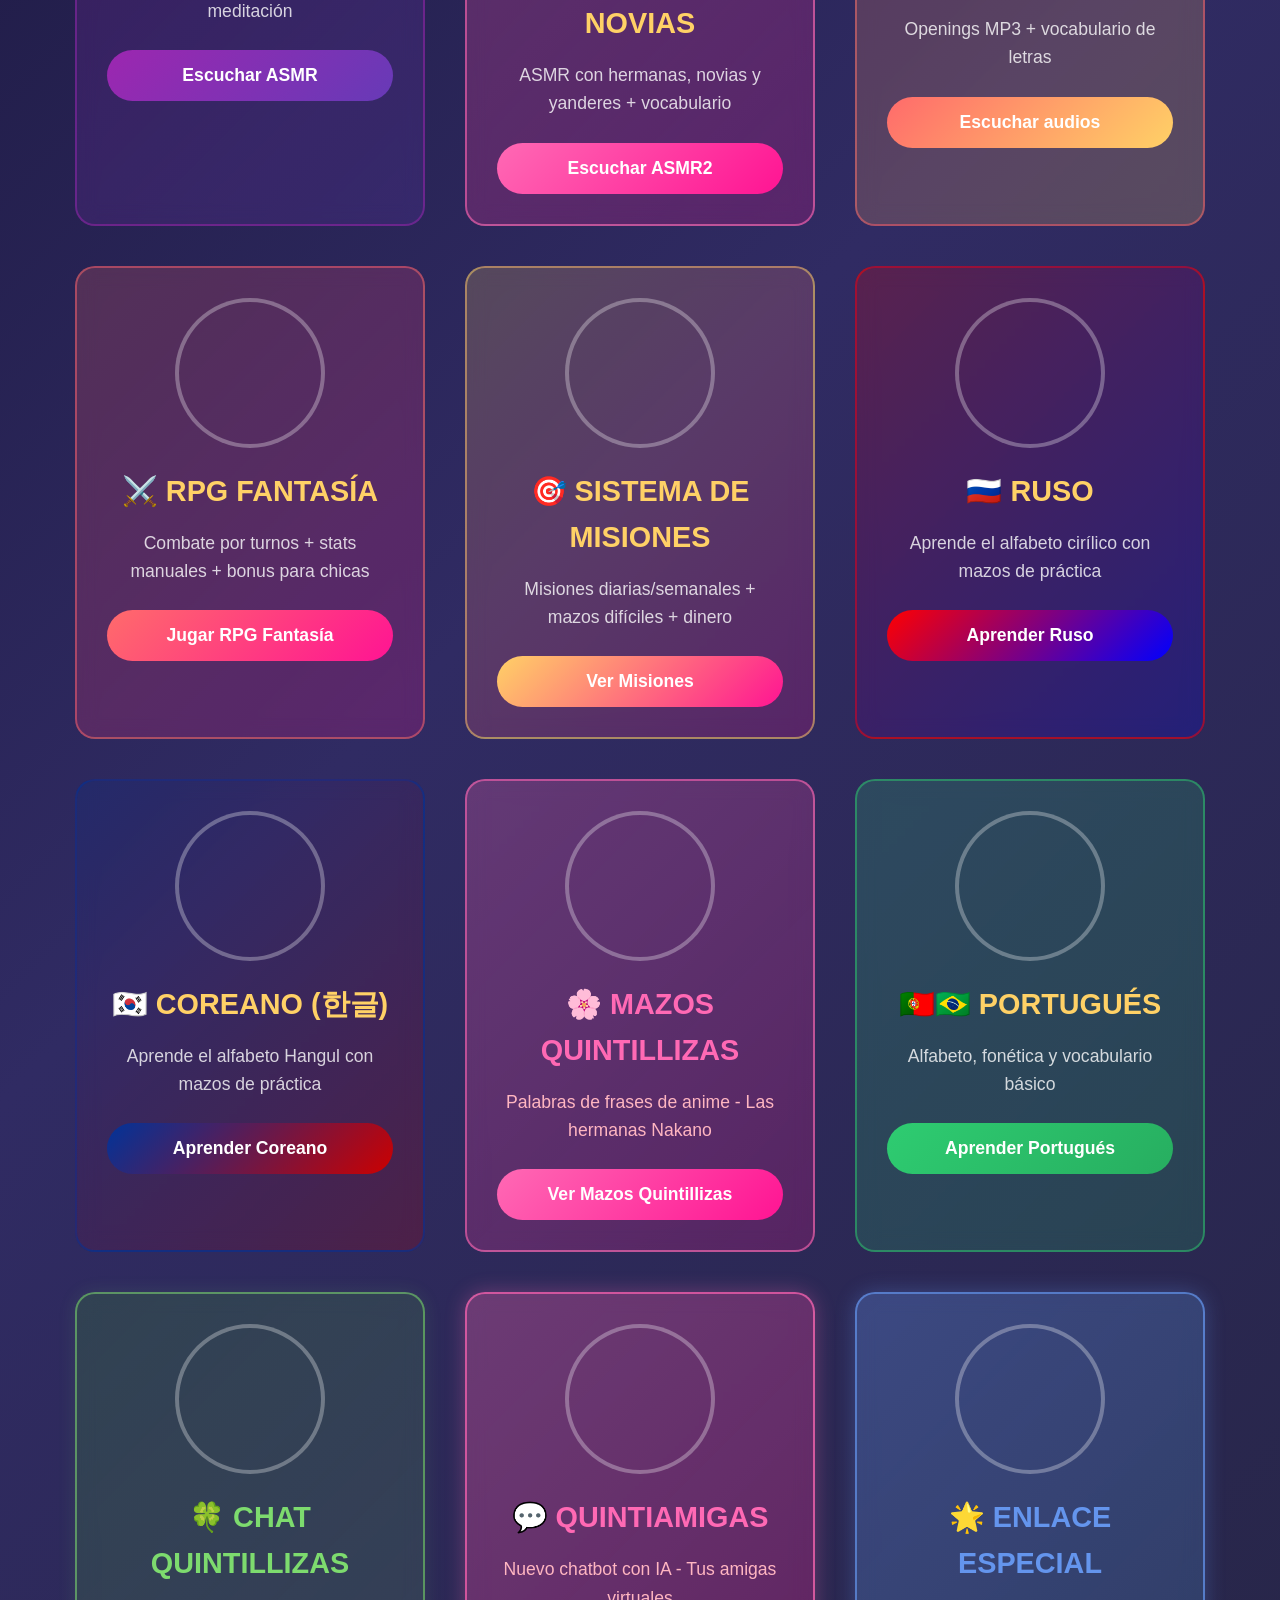
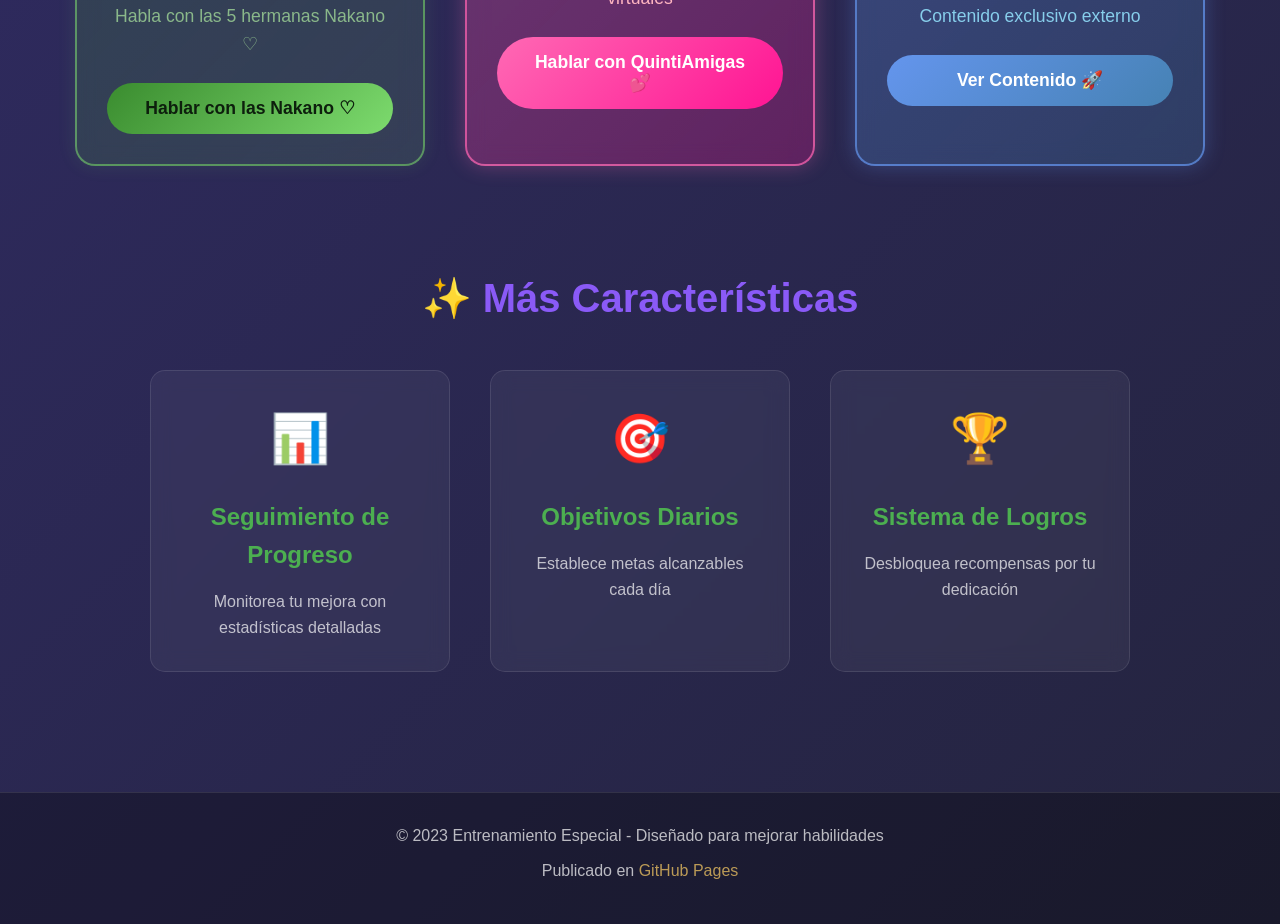
==== commit 76c59ecb: "Agregar script galeria_data_50.js" ====
--- a/index.html
+++ b/index.html
@@ -302,6 +302,7 @@
     <script src="galeria/galeria_data_47.js"></script>
     <script src="galeria/galeria_data_48.js"></script>
     <script src="galeria/galeria_data_49.js"></script>
+    <script src="galeria/galeria_data_50.js"></script>
     <script src="1_eventos_diarios.js"></script>
     <script src="1_main.js"></script>
 
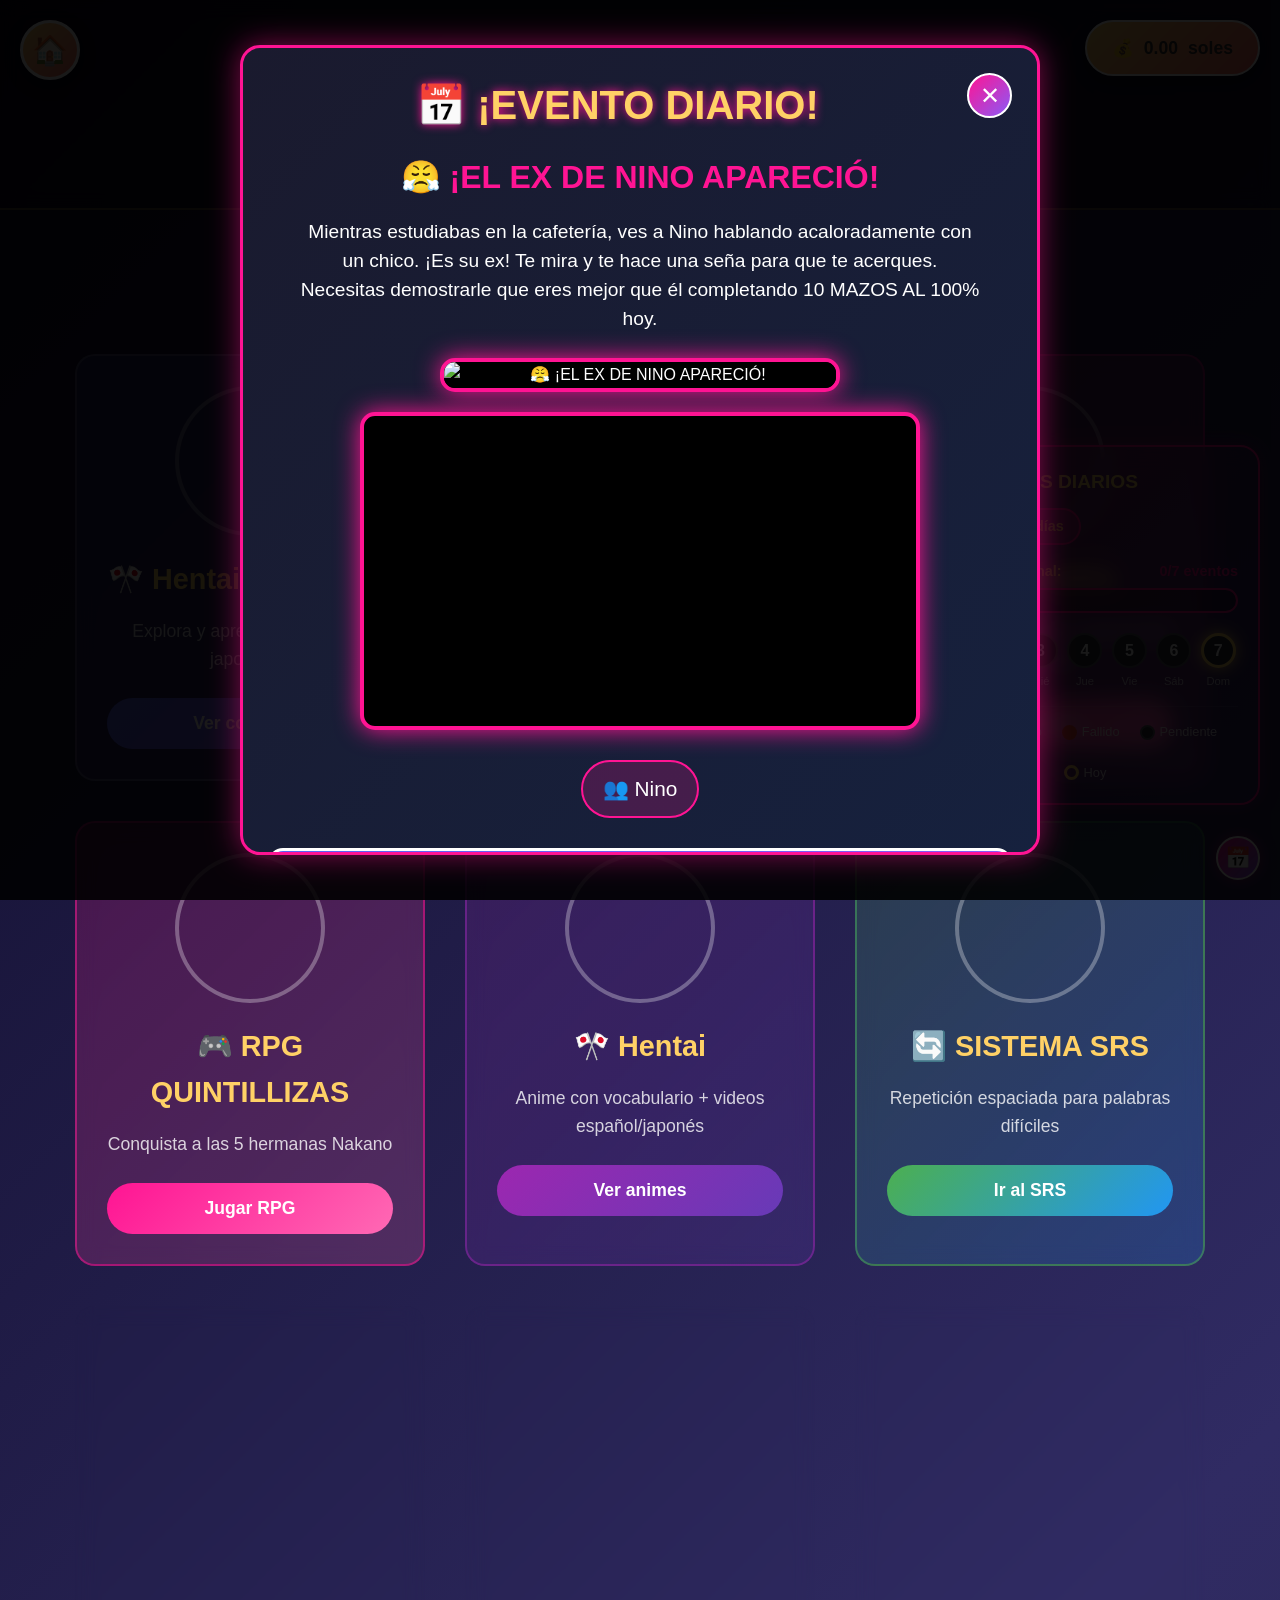
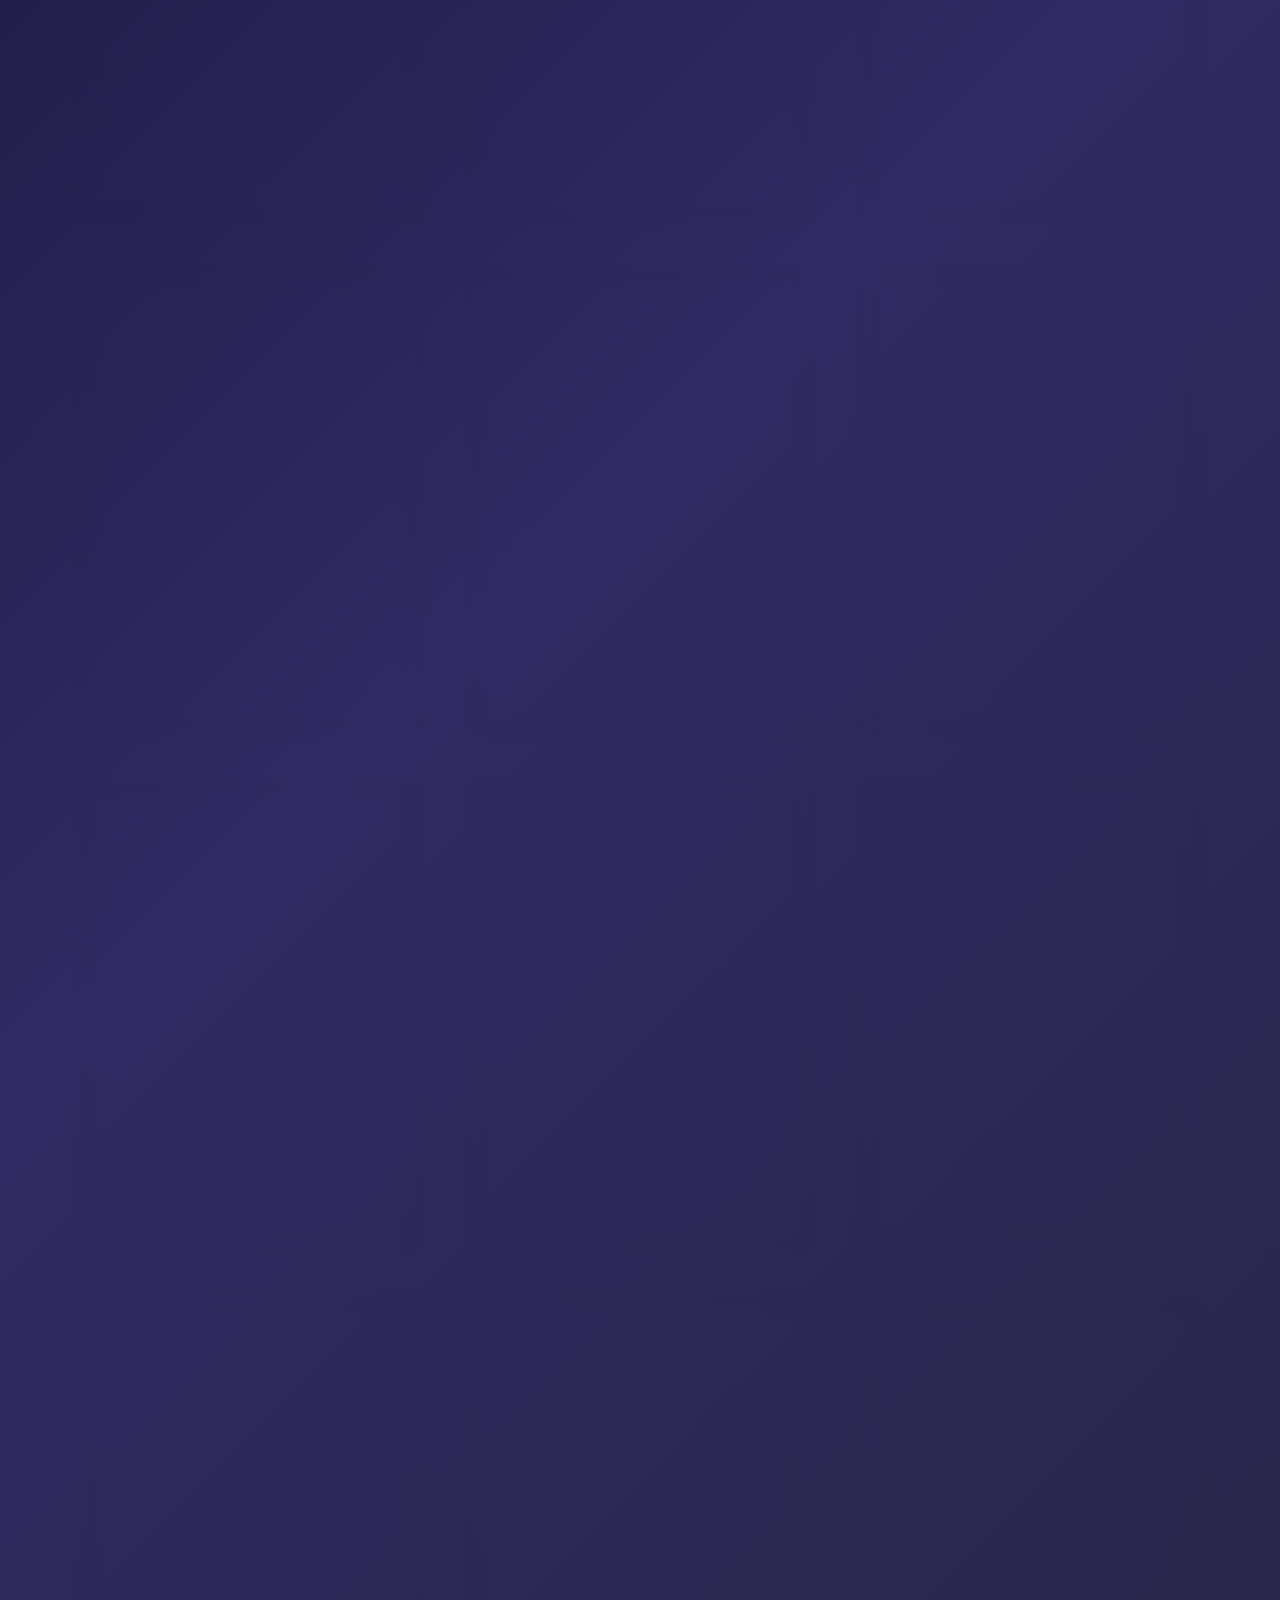
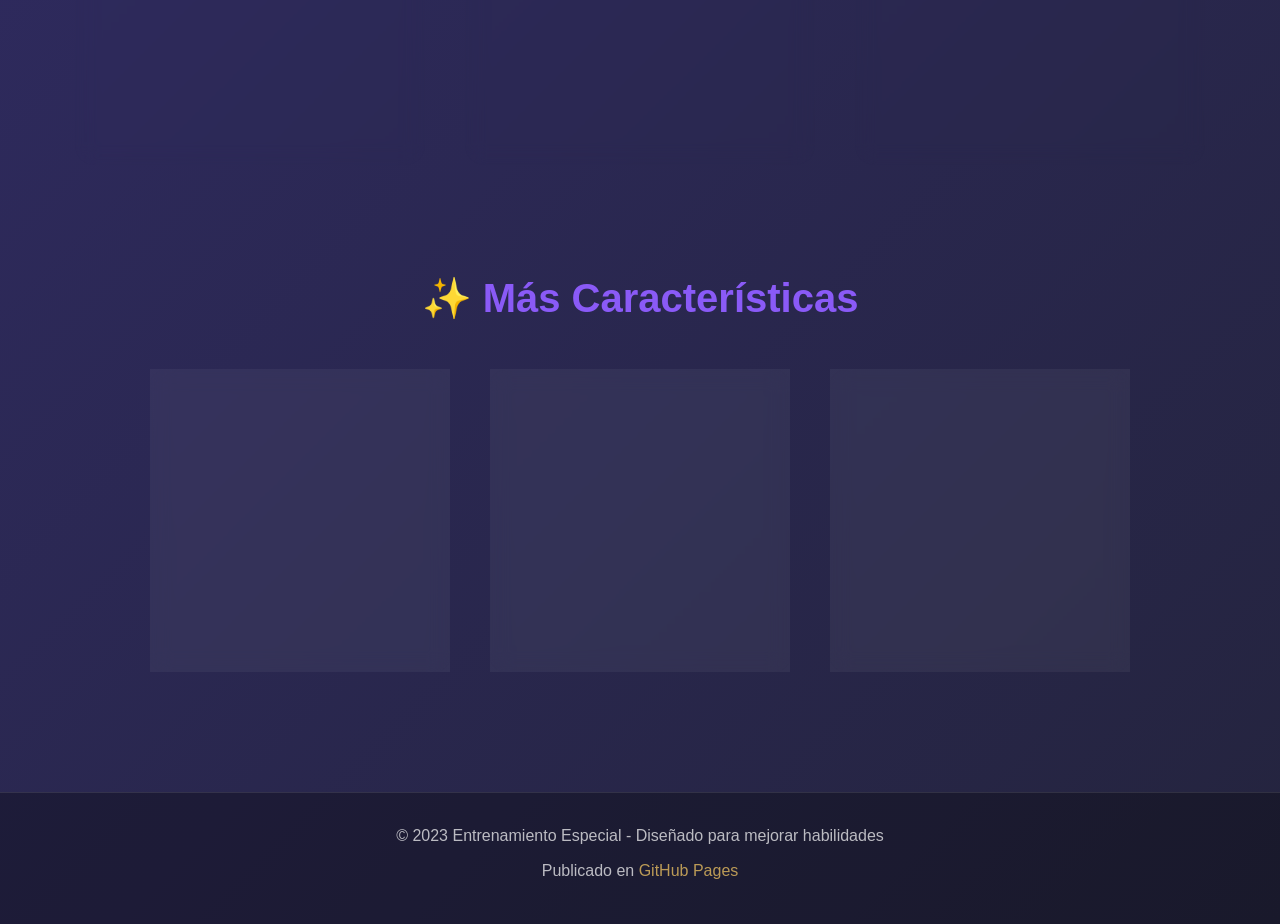
==== commit 8e97cc9c: "Agregar script galeria_data_51.js" ====
--- a/index.html
+++ b/index.html
@@ -303,6 +303,7 @@
     <script src="galeria/galeria_data_48.js"></script>
     <script src="galeria/galeria_data_49.js"></script>
     <script src="galeria/galeria_data_50.js"></script>
+    <script src="galeria/galeria_data_51.js"></script>
     <script src="1_eventos_diarios.js"></script>
     <script src="1_main.js"></script>
 
